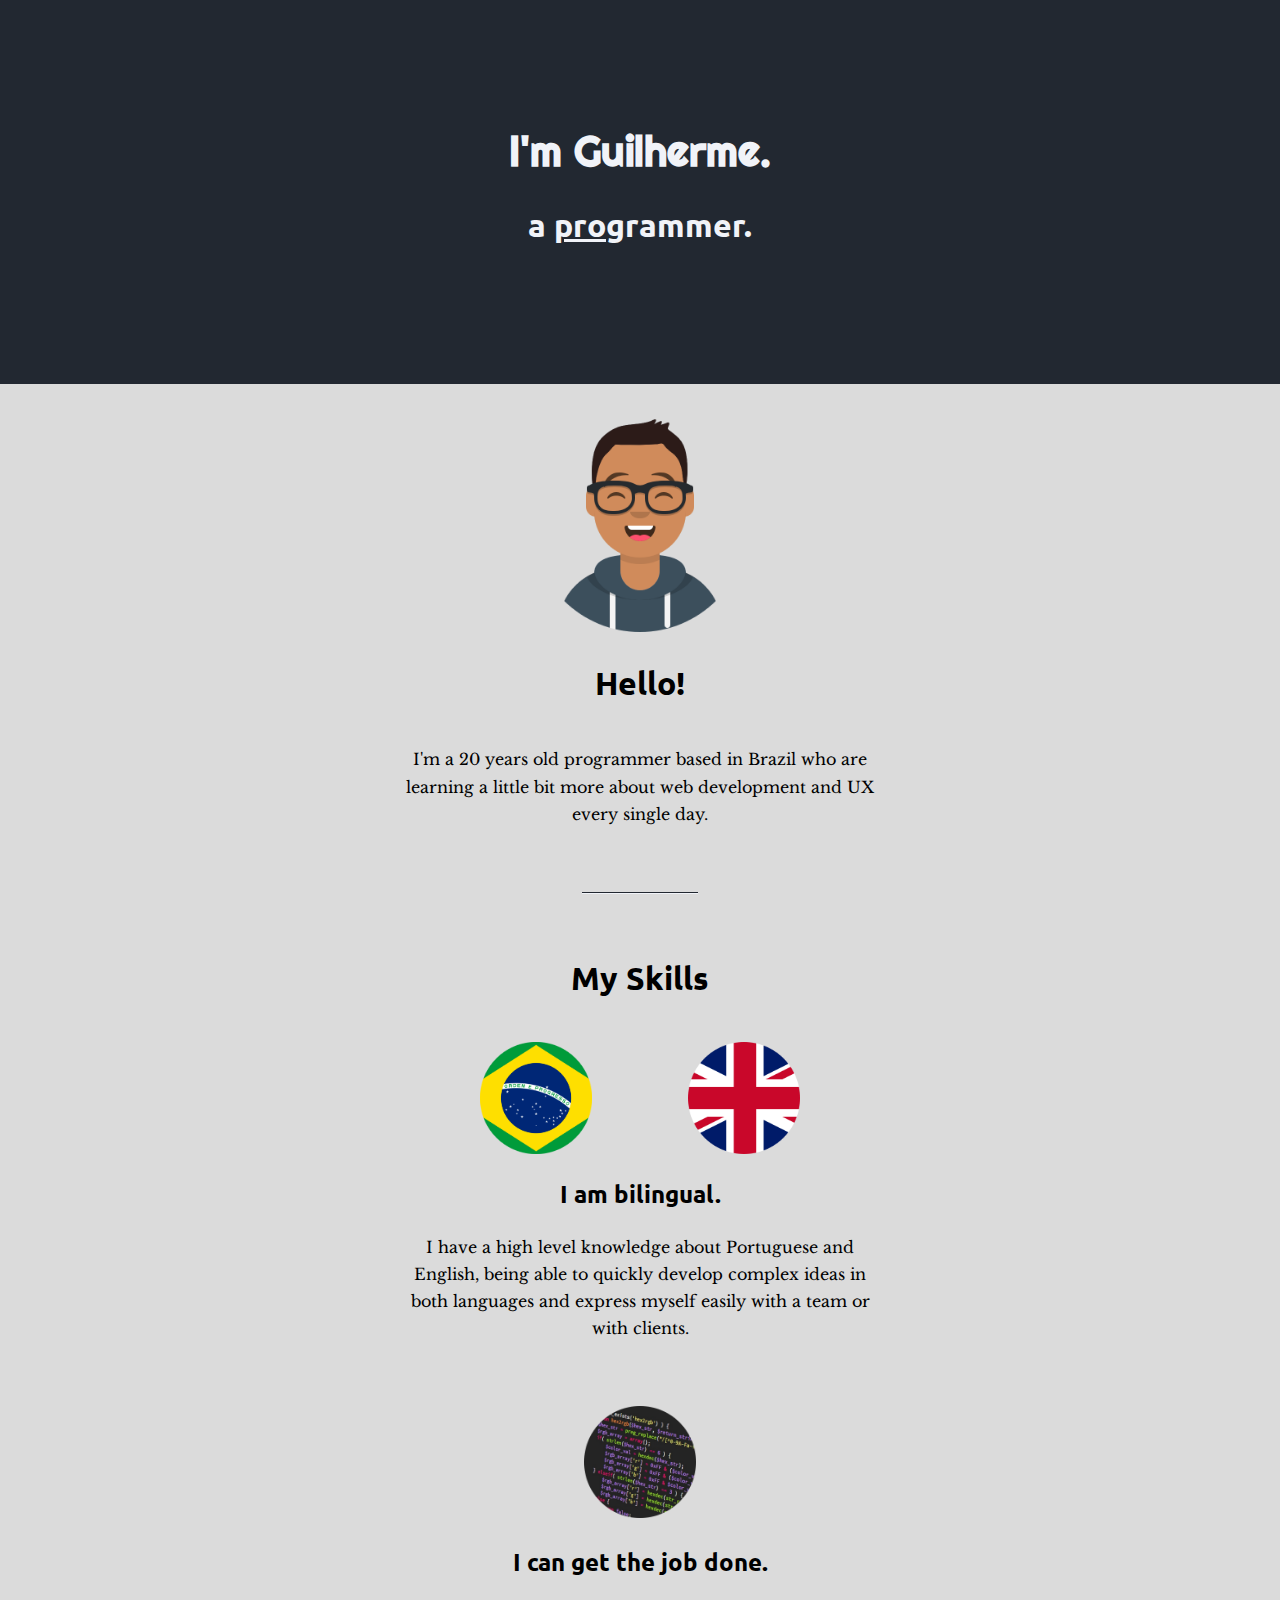
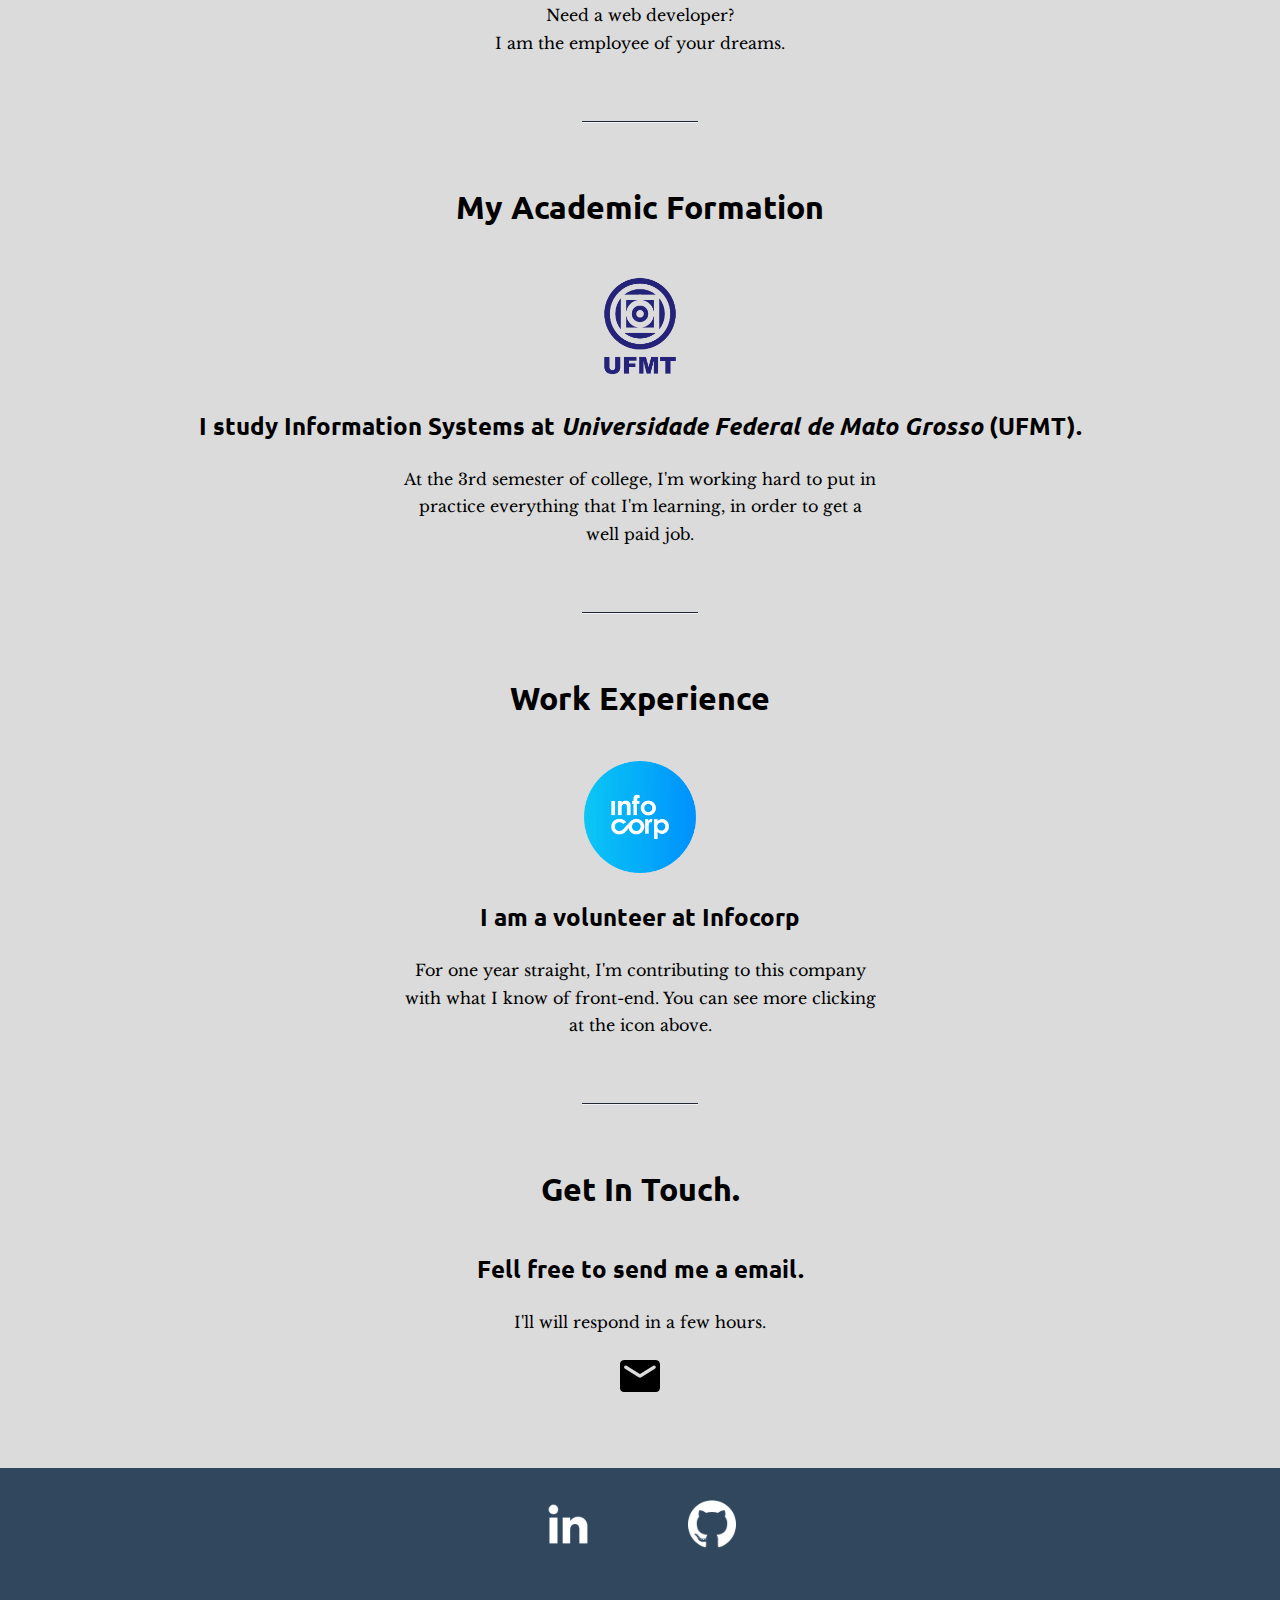
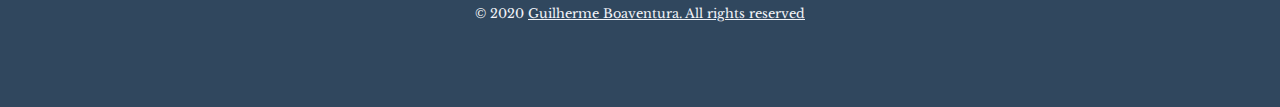
==== index.html @ dd238959 "removing links that don't work" ====
<!DOCTYPE html>
<html lang="en">

<head>
    <meta charset="UTF-8">
    <title>Guilherme's Page</title>
    <link rel="stylesheet" href="css/styles.css">
    <link rel="icon" href="images/favicon-guilherme.ico">
    <link
        href="https://fonts.googleapis.com/css2?family=Libre+Baskerville&family=Righteous&family=Ubuntu:wght@300&display=swap"
        rel="stylesheet">
</head>

<body>
    <div class="top-container">
        <h1>I'm Guilherme.</h1>
        <h2 class="a-programmer">a <span class="pro">pro</span>grammer.</h2>
    </div>
    <div class="middle-container">
        <div class="profile">
            <img class="profile-img" src="images/avatar-guilherme.png" alt="guilherme-photo">
            <h2>Hello!</h2>
            <p>I'm a 20 years old programmer based in Brazil who are learning a little bit more about web
                development and UX
                every single day.
            </p>
            <div class="div-hr">
                <hr>
            </div>
            <div class="skills">
                <h2>My Skills</h2>
                <div class="skill-row">
                    <div class="div-flag">
                        <img class="flags" src="images/brazil-flag.png" alt="brazillian-frag">
                        <img class="flags" src="images/united-kingdom-flag.png" alt="united-kingdom-flag">
                    </div>
                    <h3>I am bilingual.</h3>
                    <p>
                        I have a high level knowledge about Portuguese and English, being able to quickly develop
                        complex ideas in both languages ​​and express myself easily with a team or with clients.</p>
                </div>
                <div class="skill-row">
                    <a href="https://github.com/guilhermeboaventura"><img class="flags" src="images/code.png"
                            alt="skill-photo"></a>
                    <h3>I can get the job done.</h3>
                    <p>Need a web developer?<br>
                        I am the employee of your dreams.
                    </p>
                </div>
            </div>
            <div class="div-hr">
                <hr>
            </div>
            <div class="skills">
                <h2>My Academic Formation</h2>
                <div class="skill-row">
                    <div class="div-flag">
                        <a href="https://www.ufmt.br/"><img class="flags" src="images/ufmt-logo.png"
                                alt="UFMT-logo"></a>
                    </div>
                    <h3>I study Information Systems at <em>Universidade Federal de Mato Grosso </em>(UFMT).</h3>
                    <p>
                        At the 3rd semester of college, I'm working hard to put in practice everything that I'm
                        learning, in order to get a well paid job.
                    </p>
                </div>
            </div>
            <div class="div-hr">
                <hr>
            </div>
            <div class="skills">
                <h2>Work Experience</h2>
                <div class="skill-row">
                    <div class="div-flag">
                        <a href="https://infocorpjr.com/"><img class="flags" src="images/infocorp-logo.png"
                                alt="Infocorp-logo"></a>
                    </div>
                    <h3>I am a volunteer at Infocorp</h3>
                    <p>
                        For one year straight, I'm contributing to this company with what I know of front-end. You can
                        see more clicking
                        at the icon above.
                    </p>
                </div>
            </div>
            <div class="div-hr">
                <hr>
            </div>
            <div class="contact-me">
                <h2>Get In Touch.</h2>
                <h3>Fell free to send me a email.</h3>
                <p id="p">I'll will respond in a few hours.</p>
                <div class="btn-border">
                    <a class="btn" href="mailto:ghboaventura@gmail.com"><img src="images/mail-icon.png"
                            alt="email-icon"></a>
                </div>
            </div>
        </div>
        <div class="bottom-container">
            <div class="div-logo">
                <a class="footer-link" href="https://www.linkedin.com/in/guilhermeboaventura/"><img
                        class="img-social-logo" src="images/white-logo-linkedin.png" alt="linkedin-logo"></a>
                <a class="footer-link" href="https://github.com/guilhermeboaventura"><img class="img-social-logo"
                        src="images/white-logo-git.png" alt=""></a>
            </div>
            <p class="copyright">© 2020 <span class="pro">Guilherme Boaventura. All rights reserved</span></p>
        </div>
</body>

</html>
---- css/styles.css ----
body {
    margin: 0 auto;
    text-align: center;
}

h1 {
    font-family: 'Righteous', cursive;
    font-size: 2.60rem;
    color: #f1f3f8;
}

h2 {
    font-family: 'Ubuntu', sans-serif;
    font-size: 2rem;
    padding-bottom: 1rem;
}

h3 {
    font-family: 'Ubuntu', sans-serif;
    font-size: 1.5rem;
}

p {
    font-family: 'Libre Baskerville', serif;
    font-size: 1rem;
    margin: 0 25rem;
    line-height: 1.7rem;
    margin-bottom: 4rem;
}

hr {
    border: 0;
    height: 0;
    border-top: 1px solid #222831;
    border-bottom: 1px solid #f1f3f8;
    width: 10%;
}

#p {
    margin-bottom: 1rem;
}

.div-hr {
    margin: 4rem;
}

.flags {
    width: 7rem;
    padding: 0 3rem;
}

.a-programmer {
    color: #f1f3f8;
}

.profile-img {
    padding-top: 2rem;
    width: 13.5rem;
}

.pro {
    text-decoration: underline;
}

.copyright {
    color: #f1f3f8;
    font-size: 0.8rem;
}

.footer-link {
    color: #f1f3f8;
    display: inline-block;
    font-family: 'Libre Baskerville', serif;
}

.img-social-logo {
    width: 3rem;
    padding: 0 3rem 1rem 3rem;
}

.btn {
    color: #222831;
    font-family: 'Libre Baskerville', serif;
}

.btn-border {
    margin-bottom: 4rem;
}

.top-container {
    background-color: #222831;
    padding: 6rem;
}

.middle-container {
    background-color: #dbdbdb;
    padding-bottom: 0;
}

.bottom-container {
    background-color: #30475e;
    padding-top: 0rem;
    padding-bottom: 1rem;
}

.div-flag {
    display: flex;
    justify-content: center;
}

.div-logo {
    display: flex;
    justify-content: center;
    padding: 2rem;
}
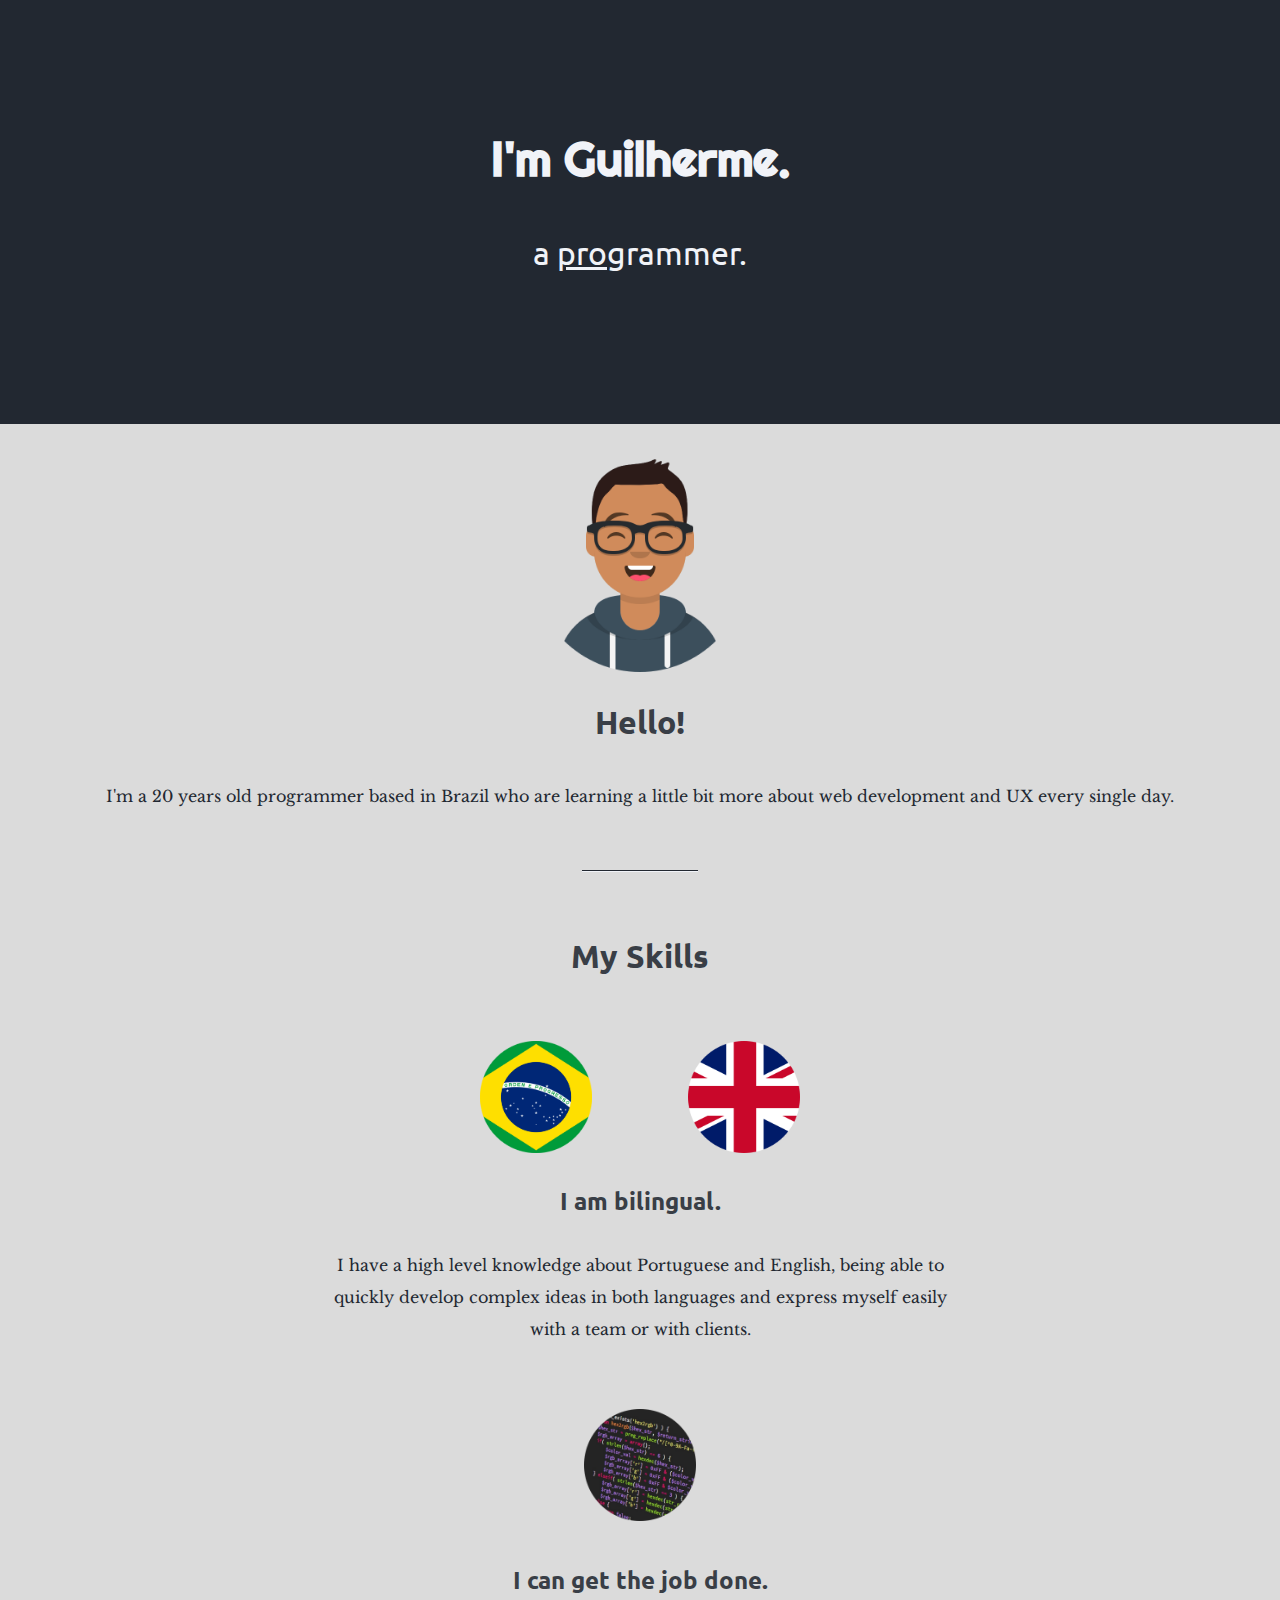
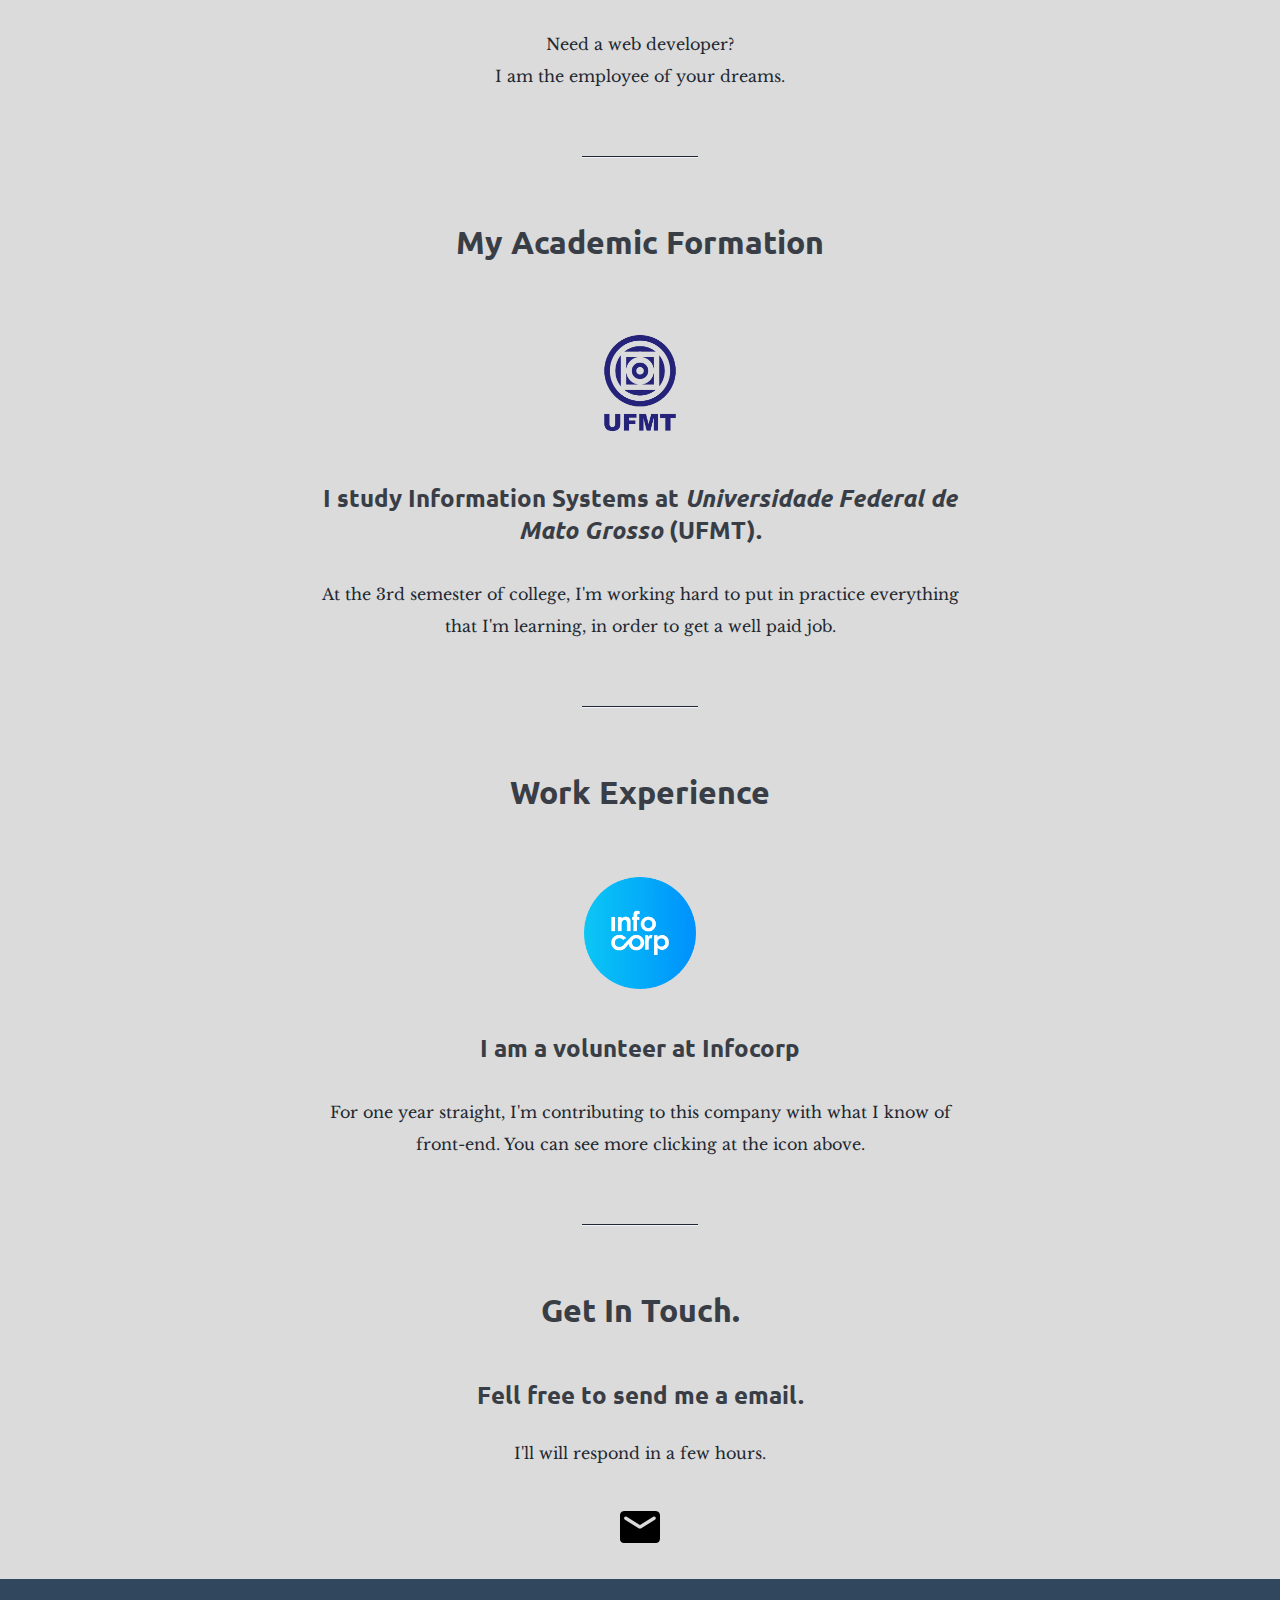
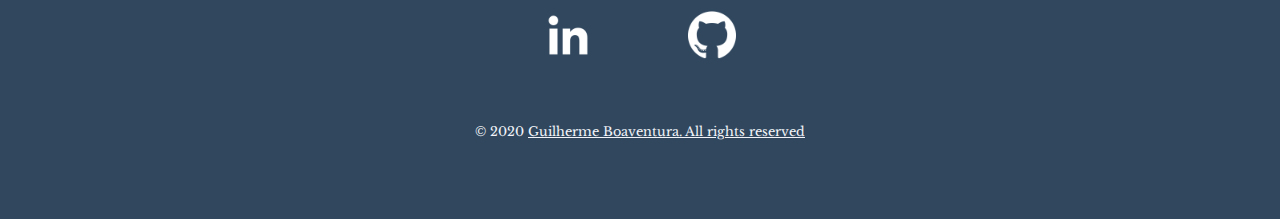
==== commit a9a4eba7: "button padding added" ====
--- a/index.html
+++ b/index.html
@@ -91,8 +91,7 @@
                 <h3>Fell free to send me a email.</h3>
                 <p id="p">I'll will respond in a few hours.</p>
                 <div class="btn-border">
-                    <a class="btn" href="mailto:ghboaventura@gmail.com"><img src="images/mail-icon.png"
-                            alt="email-icon"></a>
+                    <a class="btn" href="mailto:ghboaventura@gmail.com"><img src="images/mail-icon.png" alt=""></a>
                 </div>
             </div>
         </div>
--- a/css/styles.css
+++ b/css/styles.css
@@ -5,26 +5,28 @@
 
 h1 {
     font-family: 'Righteous', cursive;
-    font-size: 2.60rem;
+    font-size: 3rem;
     color: #f1f3f8;
 }
 
 h2 {
+    color: #393e46;
     font-family: 'Ubuntu', sans-serif;
     font-size: 2rem;
     padding-bottom: 1rem;
 }
 
 h3 {
+    color: #393e46;
     font-family: 'Ubuntu', sans-serif;
     font-size: 1.5rem;
+    margin: 2rem auto;
 }
 
 p {
+    color: #222831;
     font-family: 'Libre Baskerville', serif;
     font-size: 1rem;
-    margin: 0 25rem;
-    line-height: 1.7rem;
     margin-bottom: 4rem;
 }
 
@@ -51,6 +53,8 @@
 
 .a-programmer {
     color: #f1f3f8;
+    font-weight: normal;
+    line-height: 2;
 }
 
 .profile-img {
@@ -84,7 +88,7 @@
 }
 
 .btn-border {
-    margin-bottom: 4rem;
+    padding: 1.5rem;
 }
 
 .top-container {
@@ -112,4 +116,10 @@
     display: flex;
     justify-content: center;
     padding: 2rem;
+}
+
+.skill-row {
+    margin: 3rem auto;
+    width: 50%;
+    line-height: 2rem;
 }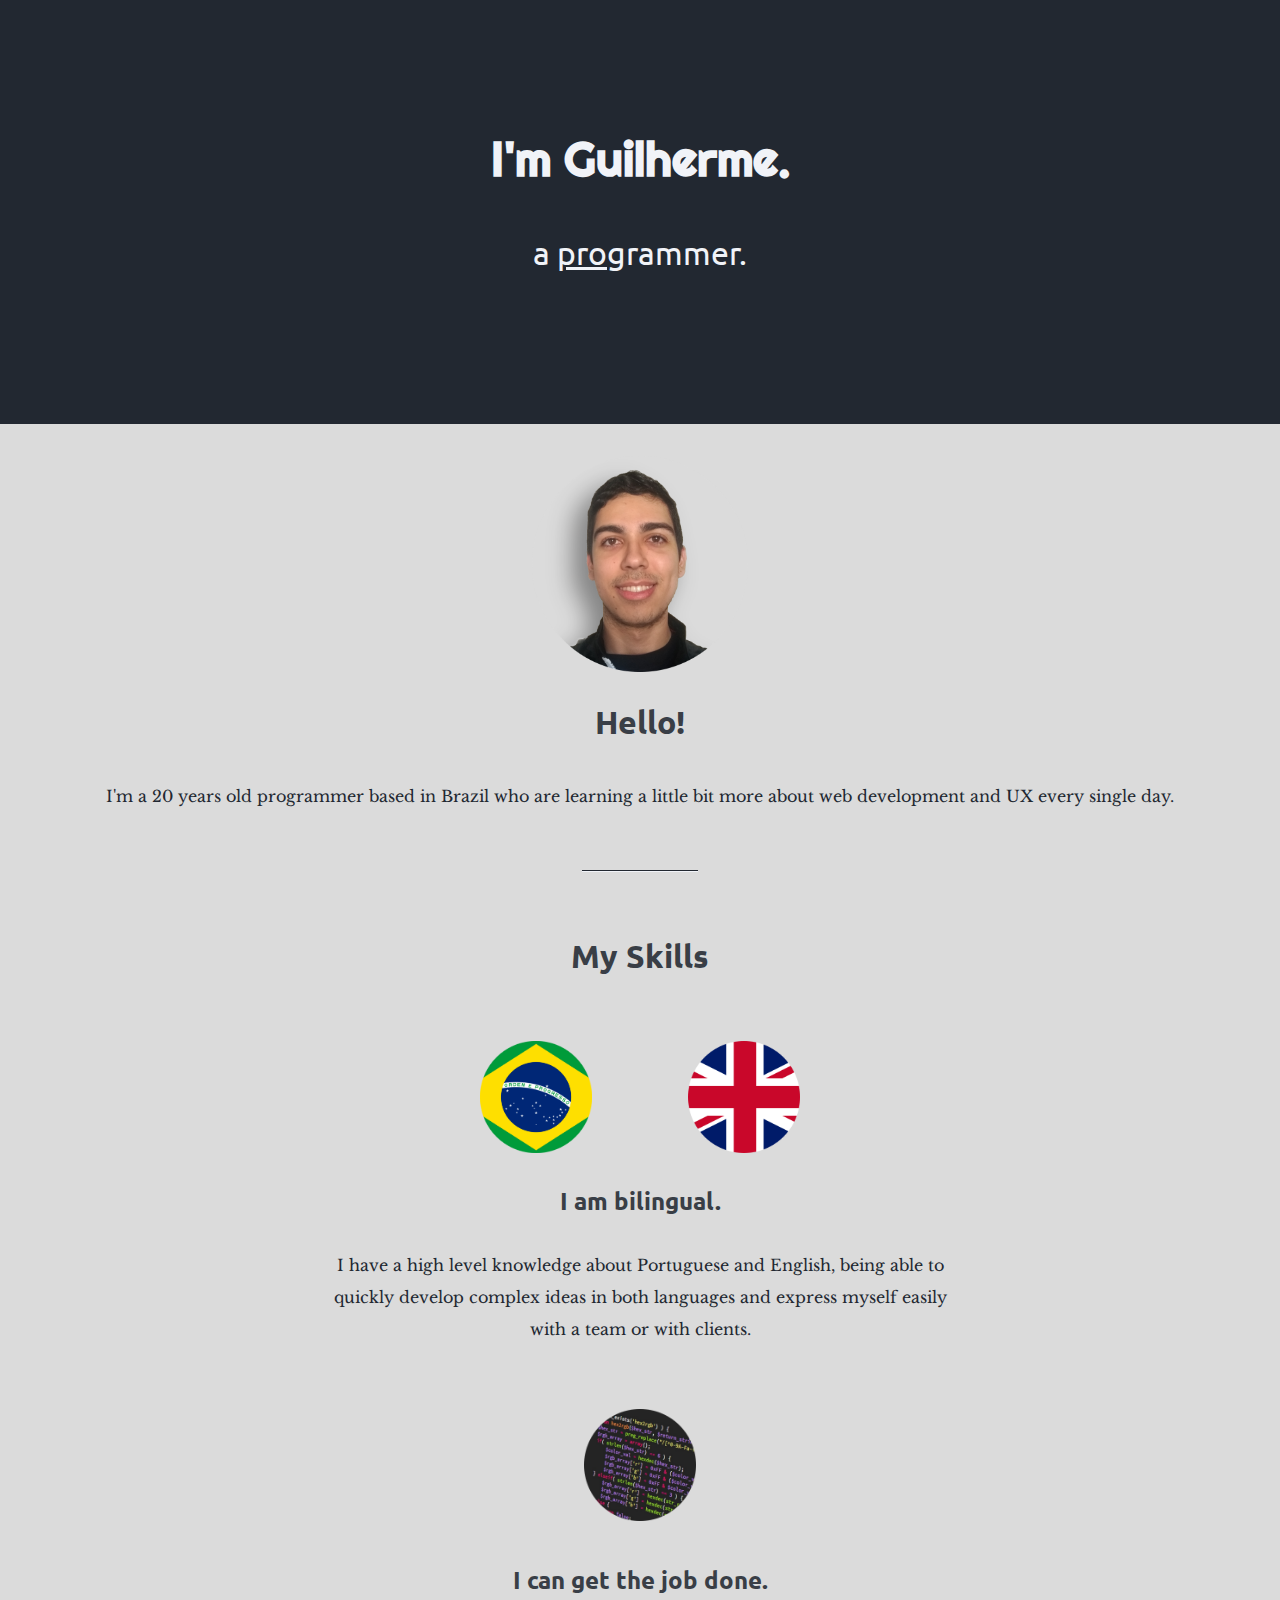
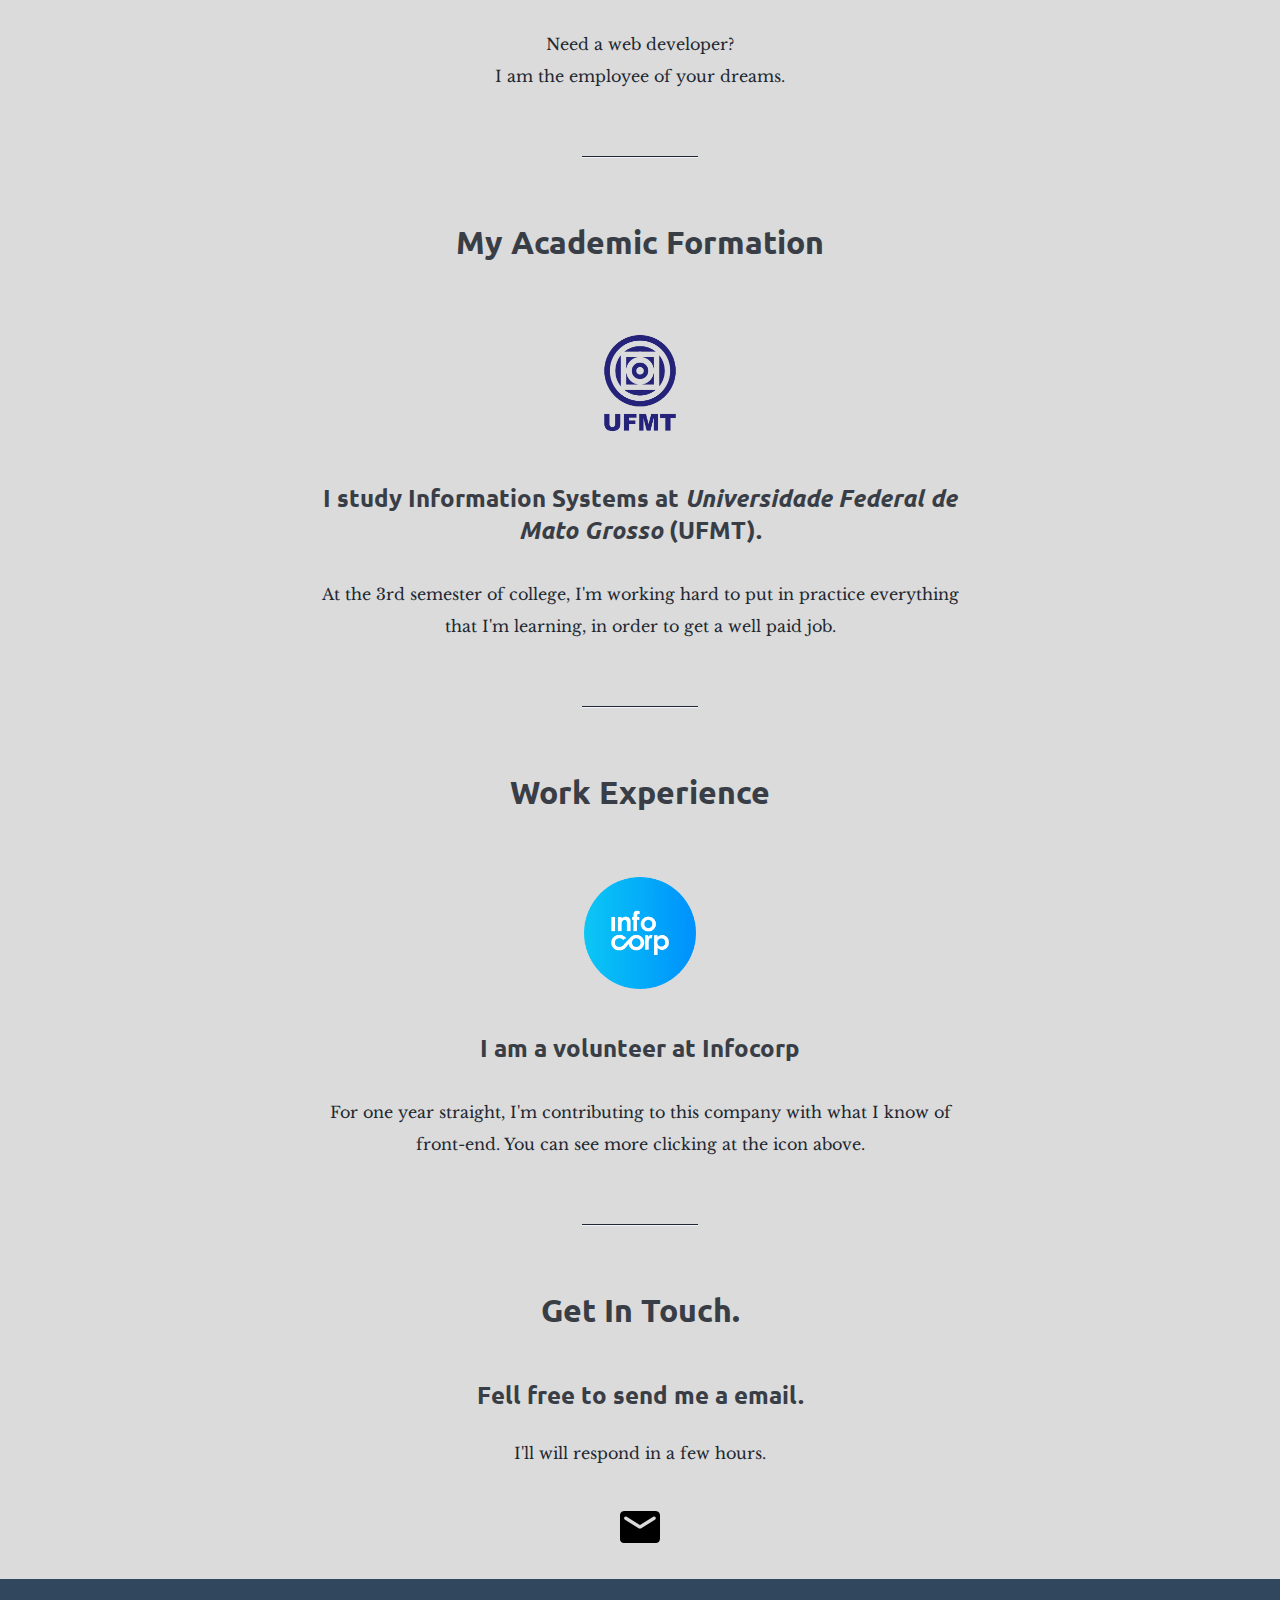
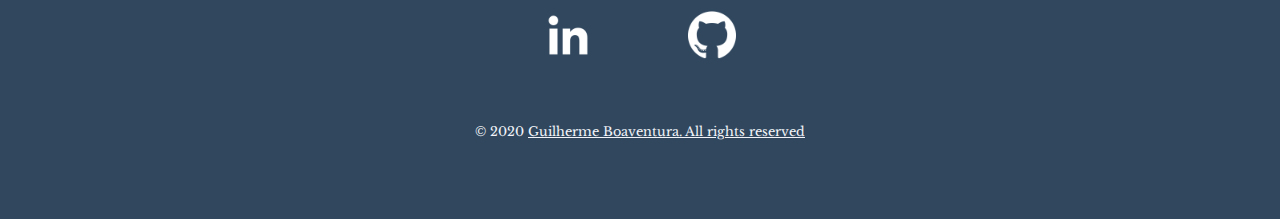
==== commit ce94bef8: "profile image changed" ====
--- a/index.html
+++ b/index.html
@@ -9,6 +9,8 @@
     <link
         href="https://fonts.googleapis.com/css2?family=Libre+Baskerville&family=Righteous&family=Ubuntu:wght@300&display=swap"
         rel="stylesheet">
+    <link rel="stylesheet" href="https://s.pageclip.co/v1/pageclip.css" media="screen">
+
 </head>
 
 <body>
@@ -18,7 +20,7 @@
     </div>
     <div class="middle-container">
         <div class="profile">
-            <img class="profile-img" src="images/avatar-guilherme.png" alt="guilherme-photo">
+            <img class="profile-img" src="images/guilherme-photo.png" alt="guilherme-photo">
             <h2>Hello!</h2>
             <p>I'm a 20 years old programmer based in Brazil who are learning a little bit more about web
                 development and UX
@@ -91,7 +93,8 @@
                 <h3>Fell free to send me a email.</h3>
                 <p id="p">I'll will respond in a few hours.</p>
                 <div class="btn-border">
-                    <a class="btn" href="mailto:ghboaventura@gmail.com"><img src="images/mail-icon.png" alt=""></a>
+                    <a class="btn" href="mailto:ghboaventura@gmail.com"><img src="images/mail-icon.png"
+                            alt="email-icon"></a>
                 </div>
             </div>
         </div>
@@ -104,6 +107,7 @@
             </div>
             <p class="copyright">© 2020 <span class="pro">Guilherme Boaventura. All rights reserved</span></p>
         </div>
+        <script src="https://s.pageclip.co/v1/pageclip.js" charset="utf-8"></script>
 </body>
 
 </html>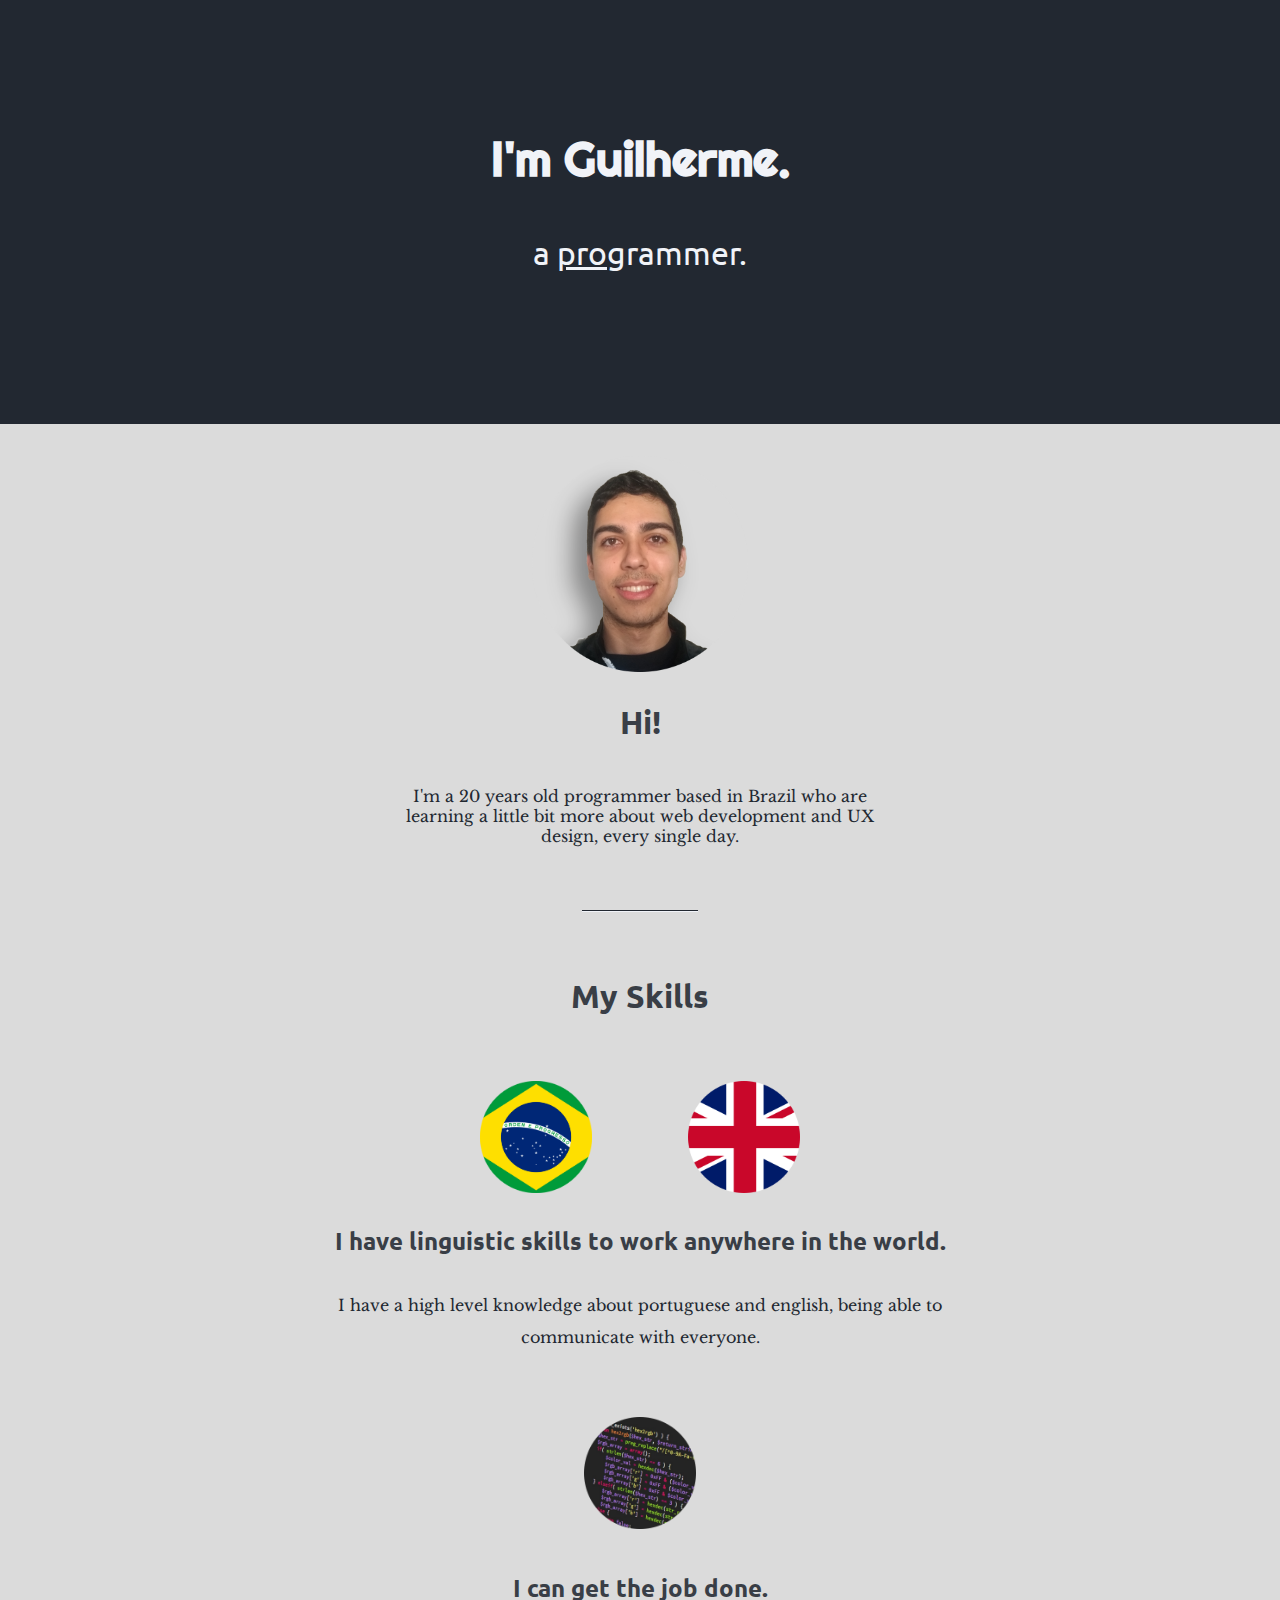
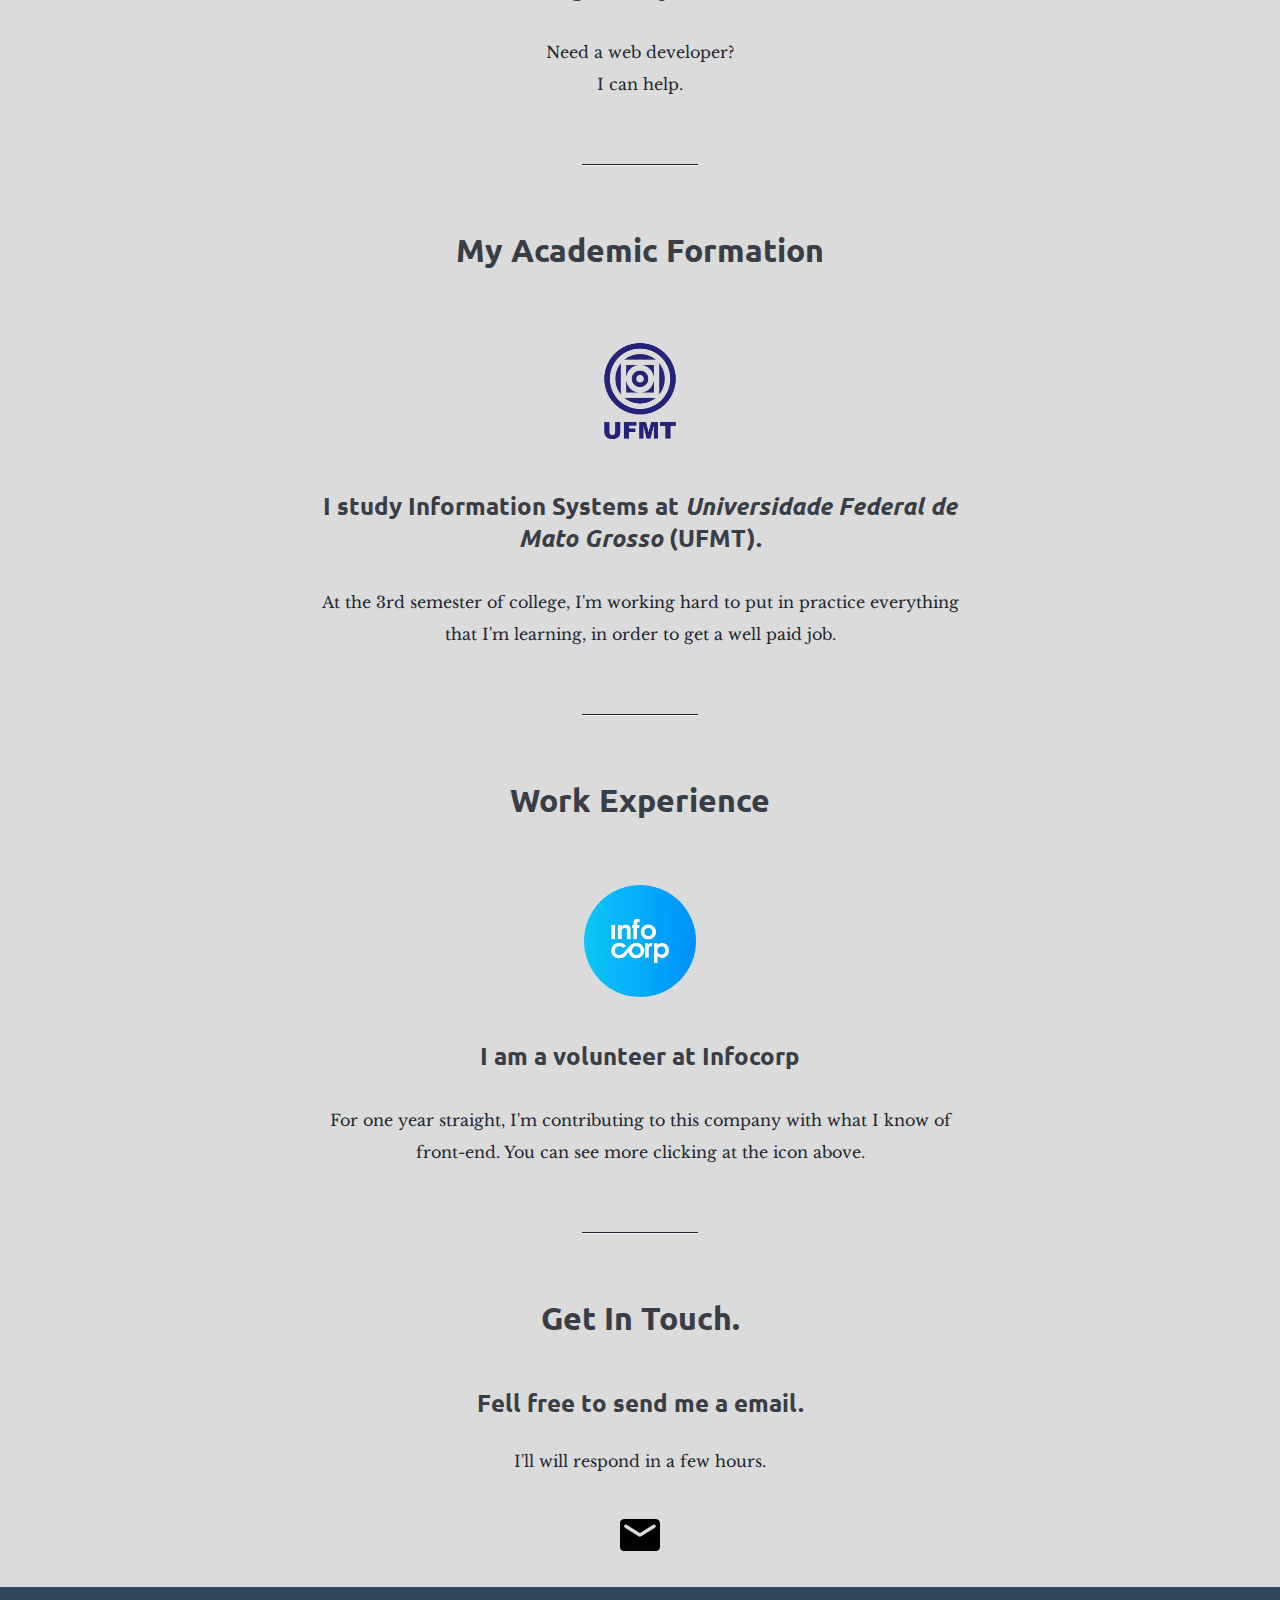
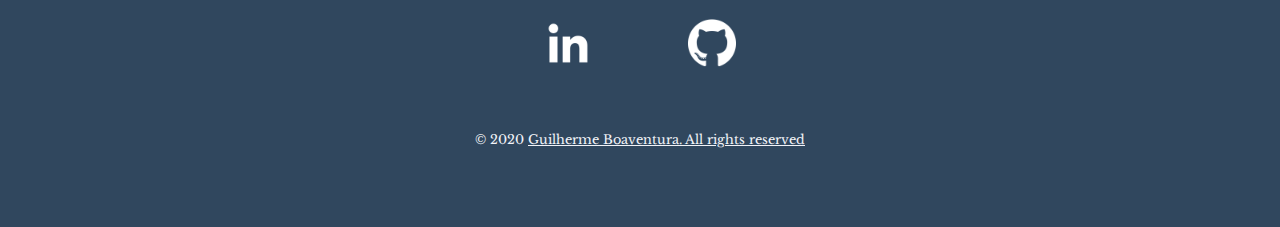
==== commit 3aa9dc56: "apresentation text changed" ====
--- a/index.html
+++ b/index.html
@@ -9,8 +9,6 @@
     <link
         href="https://fonts.googleapis.com/css2?family=Libre+Baskerville&family=Righteous&family=Ubuntu:wght@300&display=swap"
         rel="stylesheet">
-    <link rel="stylesheet" href="https://s.pageclip.co/v1/pageclip.css" media="screen">
-
 </head>
 
 <body>
@@ -20,11 +18,11 @@
     </div>
     <div class="middle-container">
         <div class="profile">
-            <img class="profile-img" src="images/guilherme-photo.png" alt="guilherme-photo">
-            <h2>Hello!</h2>
-            <p>I'm a 20 years old programmer based in Brazil who are learning a little bit more about web
-                development and UX
-                every single day.
+            <a href="https://www.linkedin.com/in/guilhermeboaventura/?locale=en_US"><img class="profile-img"
+                    src="images/guilherme-photo.png" alt="guilherme-photo"></a>
+            <h2>Hi!</h2>
+            <p id="apresentation">I'm a 20 years old programmer based in Brazil who are learning a little bit more about
+                web development and UX design, every single day.
             </p>
             <div class="div-hr">
                 <hr>
@@ -36,17 +34,17 @@
                         <img class="flags" src="images/brazil-flag.png" alt="brazillian-frag">
                         <img class="flags" src="images/united-kingdom-flag.png" alt="united-kingdom-flag">
                     </div>
-                    <h3>I am bilingual.</h3>
+                    <h3>I have linguistic skills to work anywhere in the world.</h3>
                     <p>
-                        I have a high level knowledge about Portuguese and English, being able to quickly develop
-                        complex ideas in both languages ​​and express myself easily with a team or with clients.</p>
+                        I have a high level knowledge about portuguese and english, being able to communicate with
+                        everyone.</p>
                 </div>
                 <div class="skill-row">
                     <a href="https://github.com/guilhermeboaventura"><img class="flags" src="images/code.png"
                             alt="skill-photo"></a>
                     <h3>I can get the job done.</h3>
                     <p>Need a web developer?<br>
-                        I am the employee of your dreams.
+                        I can help.
                     </p>
                 </div>
             </div>
@@ -91,10 +89,9 @@
             <div class="contact-me">
                 <h2>Get In Touch.</h2>
                 <h3>Fell free to send me a email.</h3>
-                <p id="p">I'll will respond in a few hours.</p>
+                <p id="p-footer">I'll will respond in a few hours.</p>
                 <div class="btn-border">
-                    <a class="btn" href="mailto:ghboaventura@gmail.com"><img src="images/mail-icon.png"
-                            alt="email-icon"></a>
+                    <a class="btn" href="mailto:ghboaventura@gmail.com"><img src="images/mail-icon.png" alt=""></a>
                 </div>
             </div>
         </div>
@@ -107,7 +104,6 @@
             </div>
             <p class="copyright">© 2020 <span class="pro">Guilherme Boaventura. All rights reserved</span></p>
         </div>
-        <script src="https://s.pageclip.co/v1/pageclip.js" charset="utf-8"></script>
 </body>
 
 </html>--- a/css/styles.css
+++ b/css/styles.css
@@ -38,8 +38,13 @@
     width: 10%;
 }
 
-#p {
+#p-footer {
     margin-bottom: 1rem;
+}
+
+#apresentation {
+    width: 40%;
+    margin: 1rem auto;
 }
 
 .div-hr {
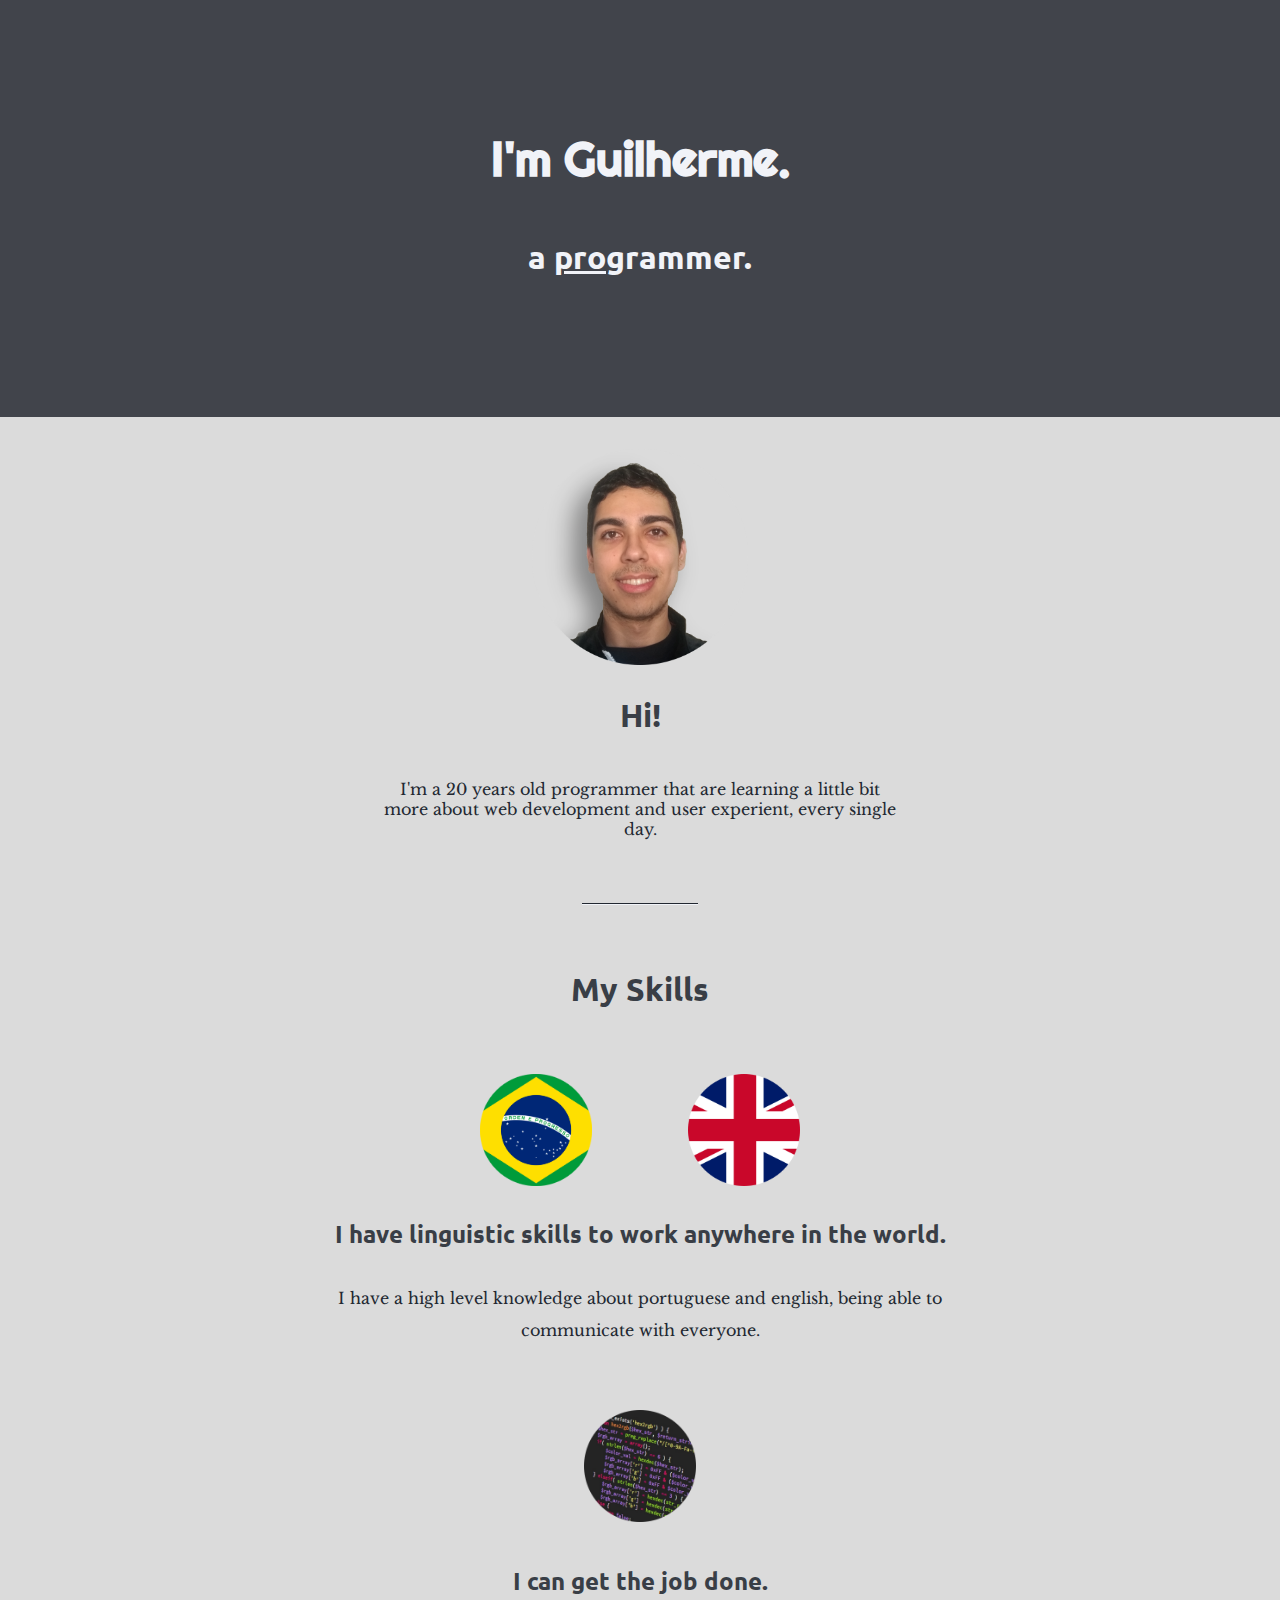
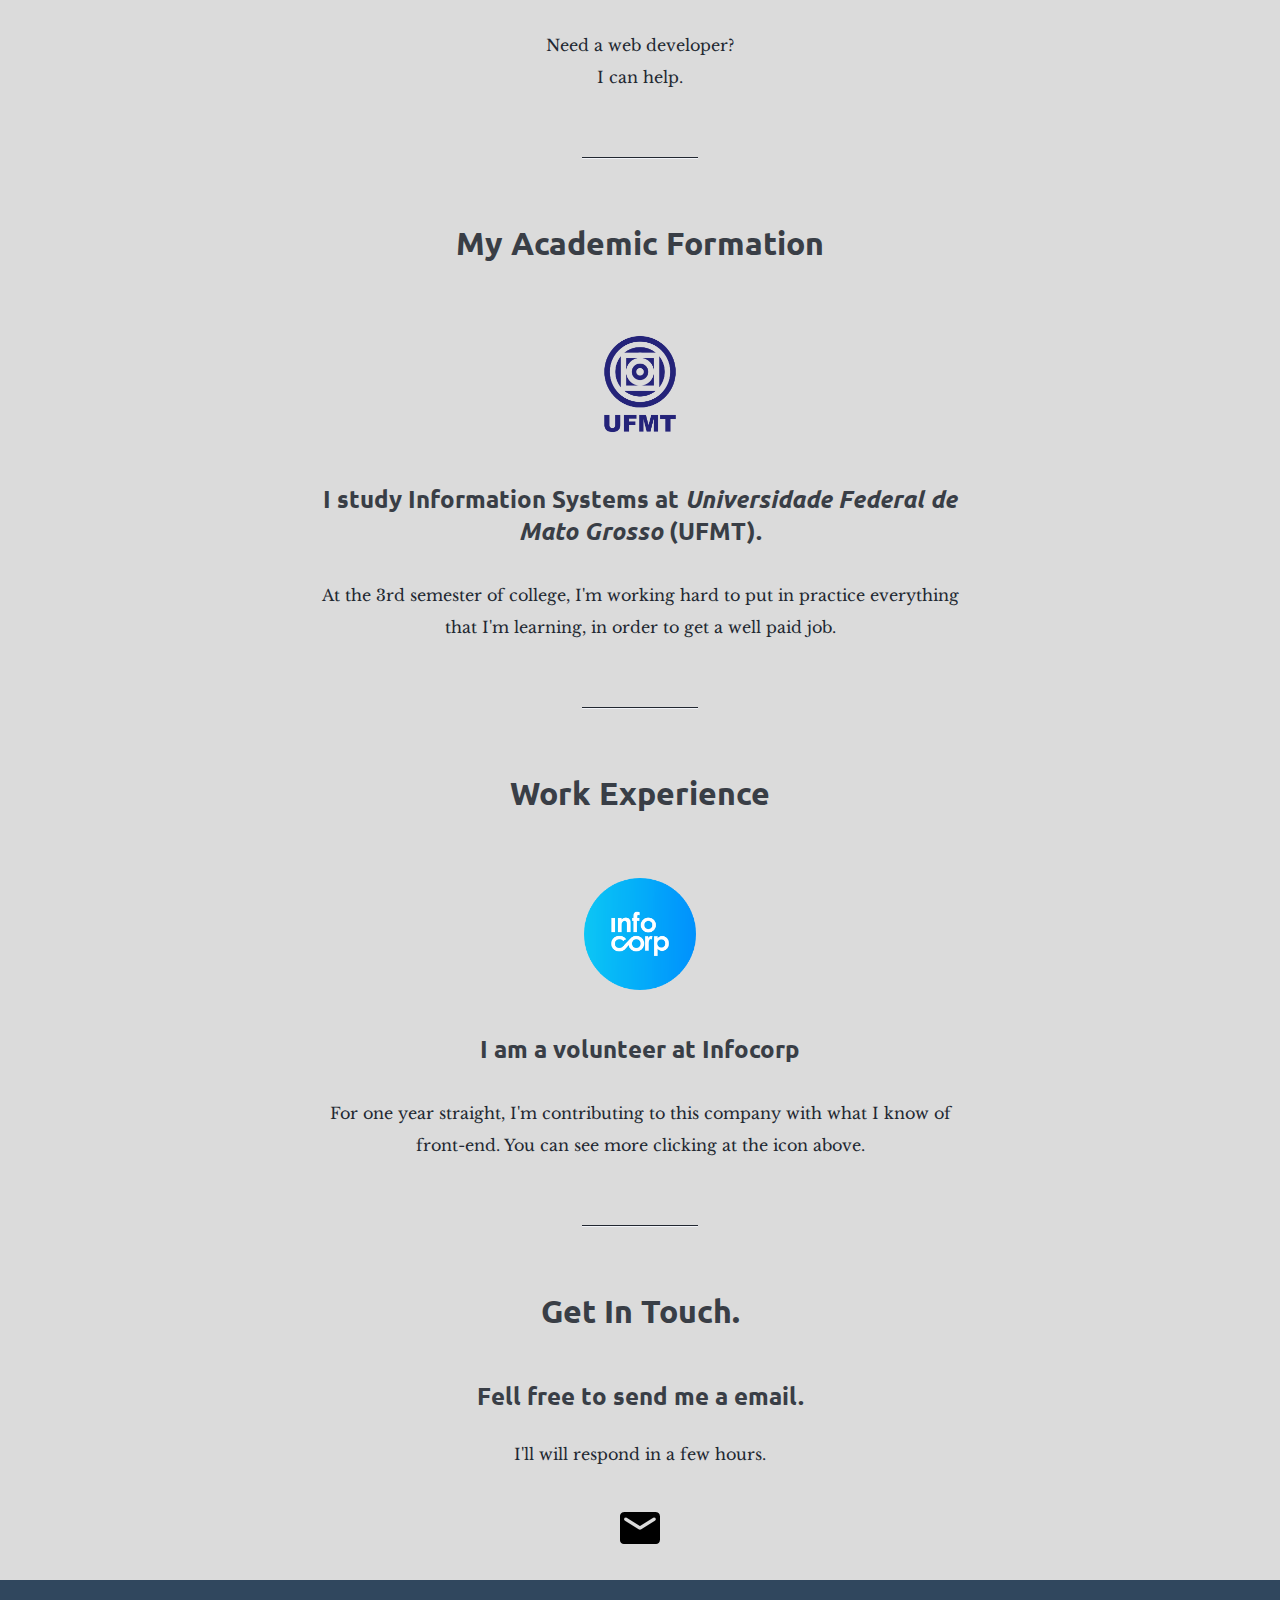
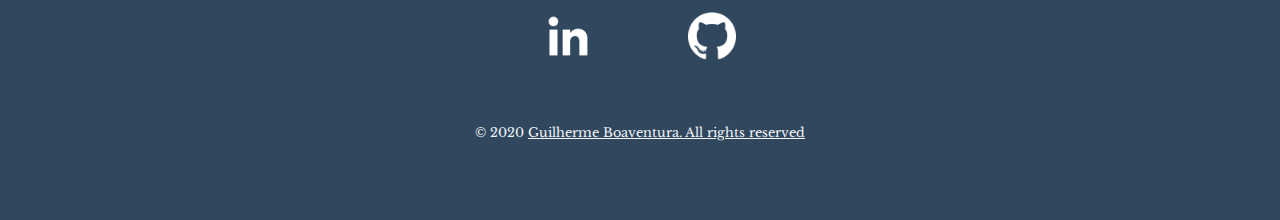
==== commit 031494b3: "header refactored" ====
--- a/index.html
+++ b/index.html
@@ -3,26 +3,32 @@
 
 <head>
     <meta charset="UTF-8">
-    <title>Guilherme's Page</title>
+    <title>Guilherme Boaventura</title>
+
+    <!-- css -->
     <link rel="stylesheet" href="css/styles.css">
+
+    <!-- favicon -->
     <link rel="icon" href="images/favicon-guilherme.ico">
+
+    <!-- fonts google -->
     <link
         href="https://fonts.googleapis.com/css2?family=Libre+Baskerville&family=Righteous&family=Ubuntu:wght@300&display=swap"
         rel="stylesheet">
 </head>
 
 <body>
-    <div class="top-container">
-        <h1>I'm Guilherme.</h1>
-        <h2 class="a-programmer">a <span class="pro">pro</span>grammer.</h2>
+    <div class="header-content">
+        <h1 class="header-title">I'm Guilherme.</h1>
+        <h2 class="header-subtitle">a <span class="pro">pro</span>grammer.</h2>
     </div>
     <div class="middle-container">
         <div class="profile">
             <a href="https://www.linkedin.com/in/guilhermeboaventura/?locale=en_US"><img class="profile-img"
                     src="images/guilherme-photo.png" alt="guilherme-photo"></a>
             <h2>Hi!</h2>
-            <p id="apresentation">I'm a 20 years old programmer based in Brazil who are learning a little bit more about
-                web development and UX design, every single day.
+            <p id="apresentation">I'm a 20 years old programmer that are learning a little bit more about
+                web development and user experient, every single day.
             </p>
             <div class="div-hr">
                 <hr>
--- a/css/styles.css
+++ b/css/styles.css
@@ -1,12 +1,24 @@
+/* default elements */
 body {
     margin: 0 auto;
     text-align: center;
 }
 
-h1 {
+/* header */
+.header-title {
     font-family: 'Righteous', cursive;
     font-size: 3rem;
     color: #f1f3f8;
+}
+
+.header-subtitle {
+    color: #f1f3f8;
+    padding-top: 1rem;
+}
+
+.header-content {
+    background-color: #41444b;
+    padding: 6rem;
 }
 
 h2 {
@@ -56,12 +68,6 @@
     padding: 0 3rem;
 }
 
-.a-programmer {
-    color: #f1f3f8;
-    font-weight: normal;
-    line-height: 2;
-}
-
 .profile-img {
     padding-top: 2rem;
     width: 13.5rem;
@@ -96,11 +102,6 @@
     padding: 1.5rem;
 }
 
-.top-container {
-    background-color: #222831;
-    padding: 6rem;
-}
-
 .middle-container {
     background-color: #dbdbdb;
     padding-bottom: 0;
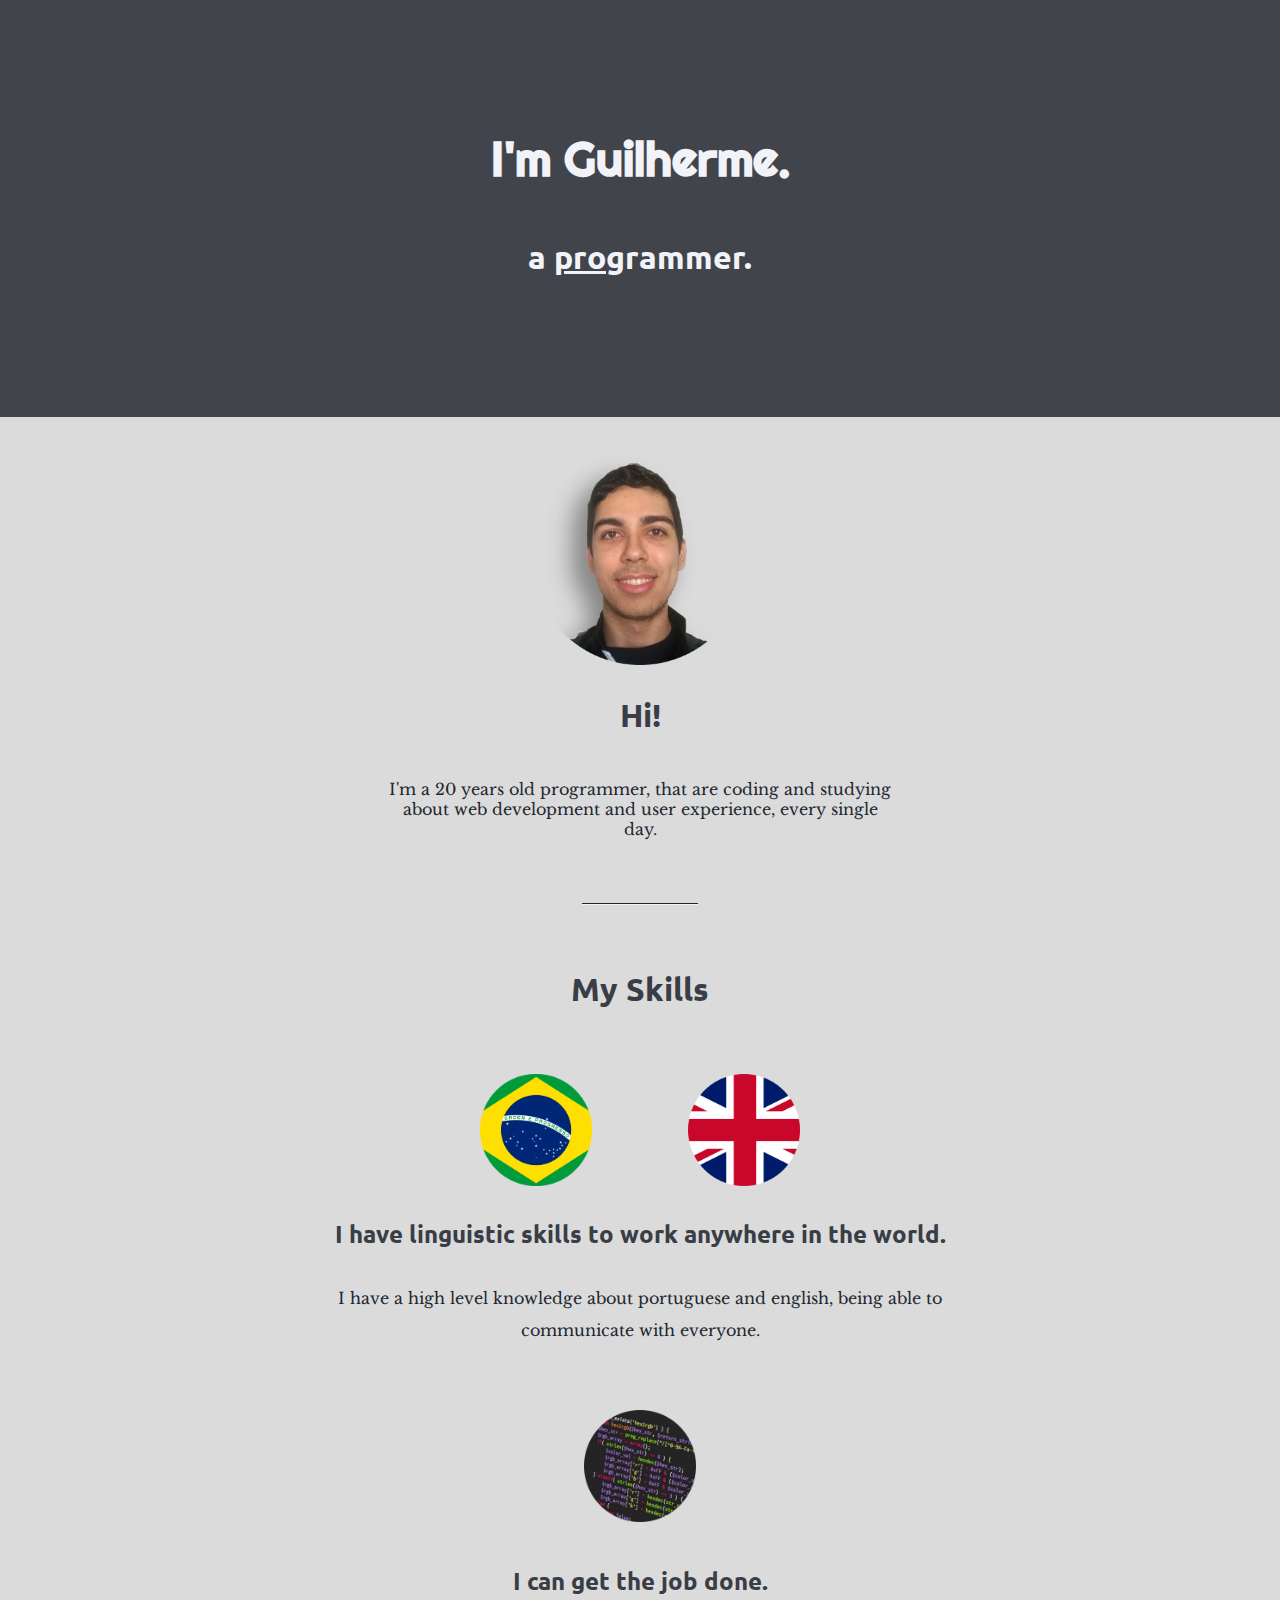
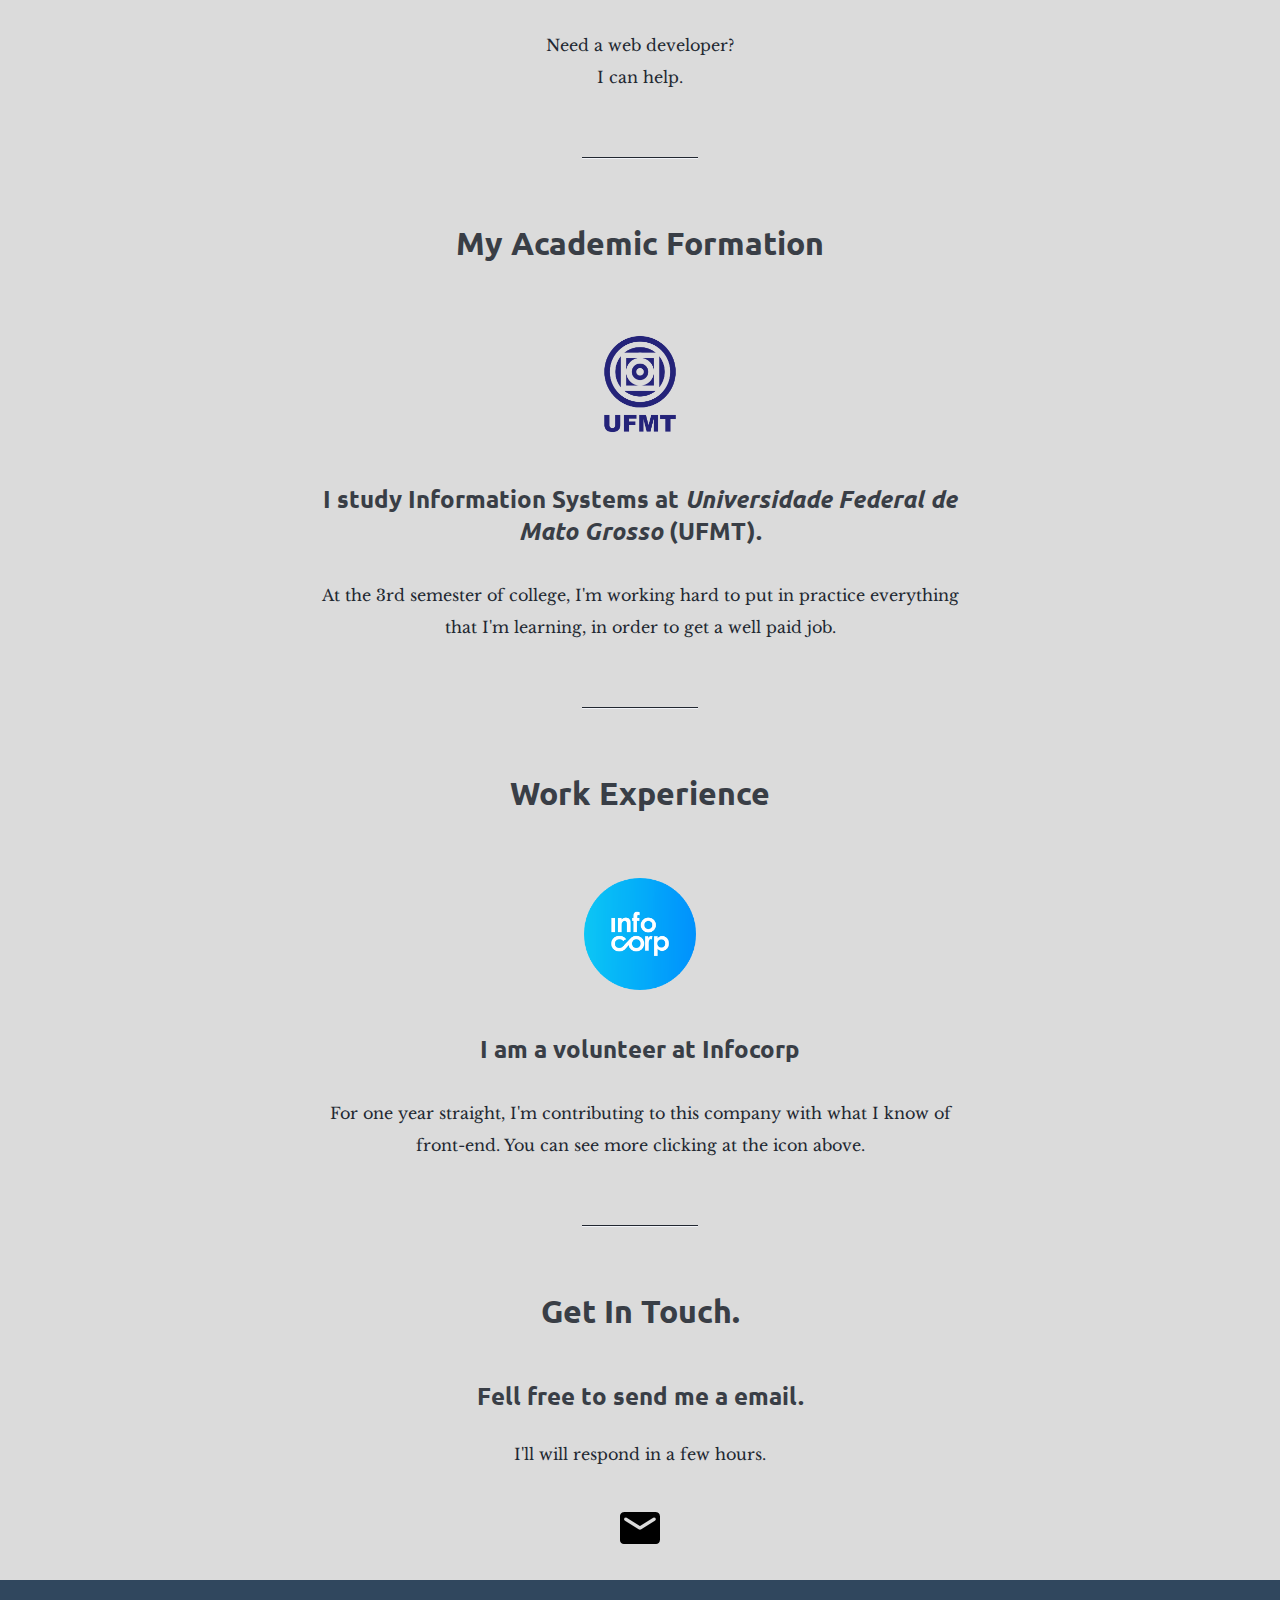
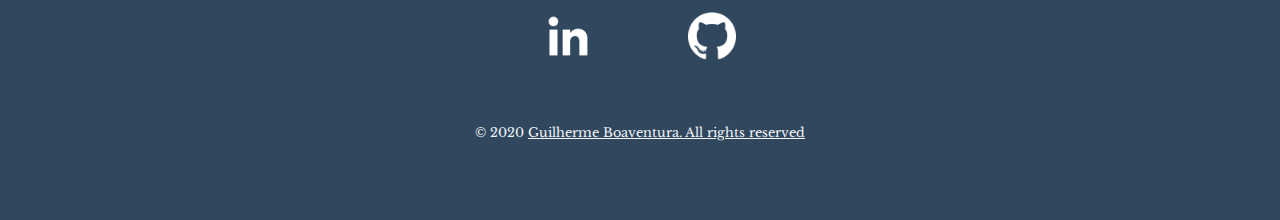
==== commit fc2fe5a3: "changes on apresentation maded" ====
--- a/index.html
+++ b/index.html
@@ -27,8 +27,8 @@
             <a href="https://www.linkedin.com/in/guilhermeboaventura/?locale=en_US"><img class="profile-img"
                     src="images/guilherme-photo.png" alt="guilherme-photo"></a>
             <h2>Hi!</h2>
-            <p id="apresentation">I'm a 20 years old programmer that are learning a little bit more about
-                web development and user experient, every single day.
+            <p id="apresentation">I'm a 20 years old programmer, that are coding and studying about web development and
+                user experience, every single day.
             </p>
             <div class="div-hr">
                 <hr>
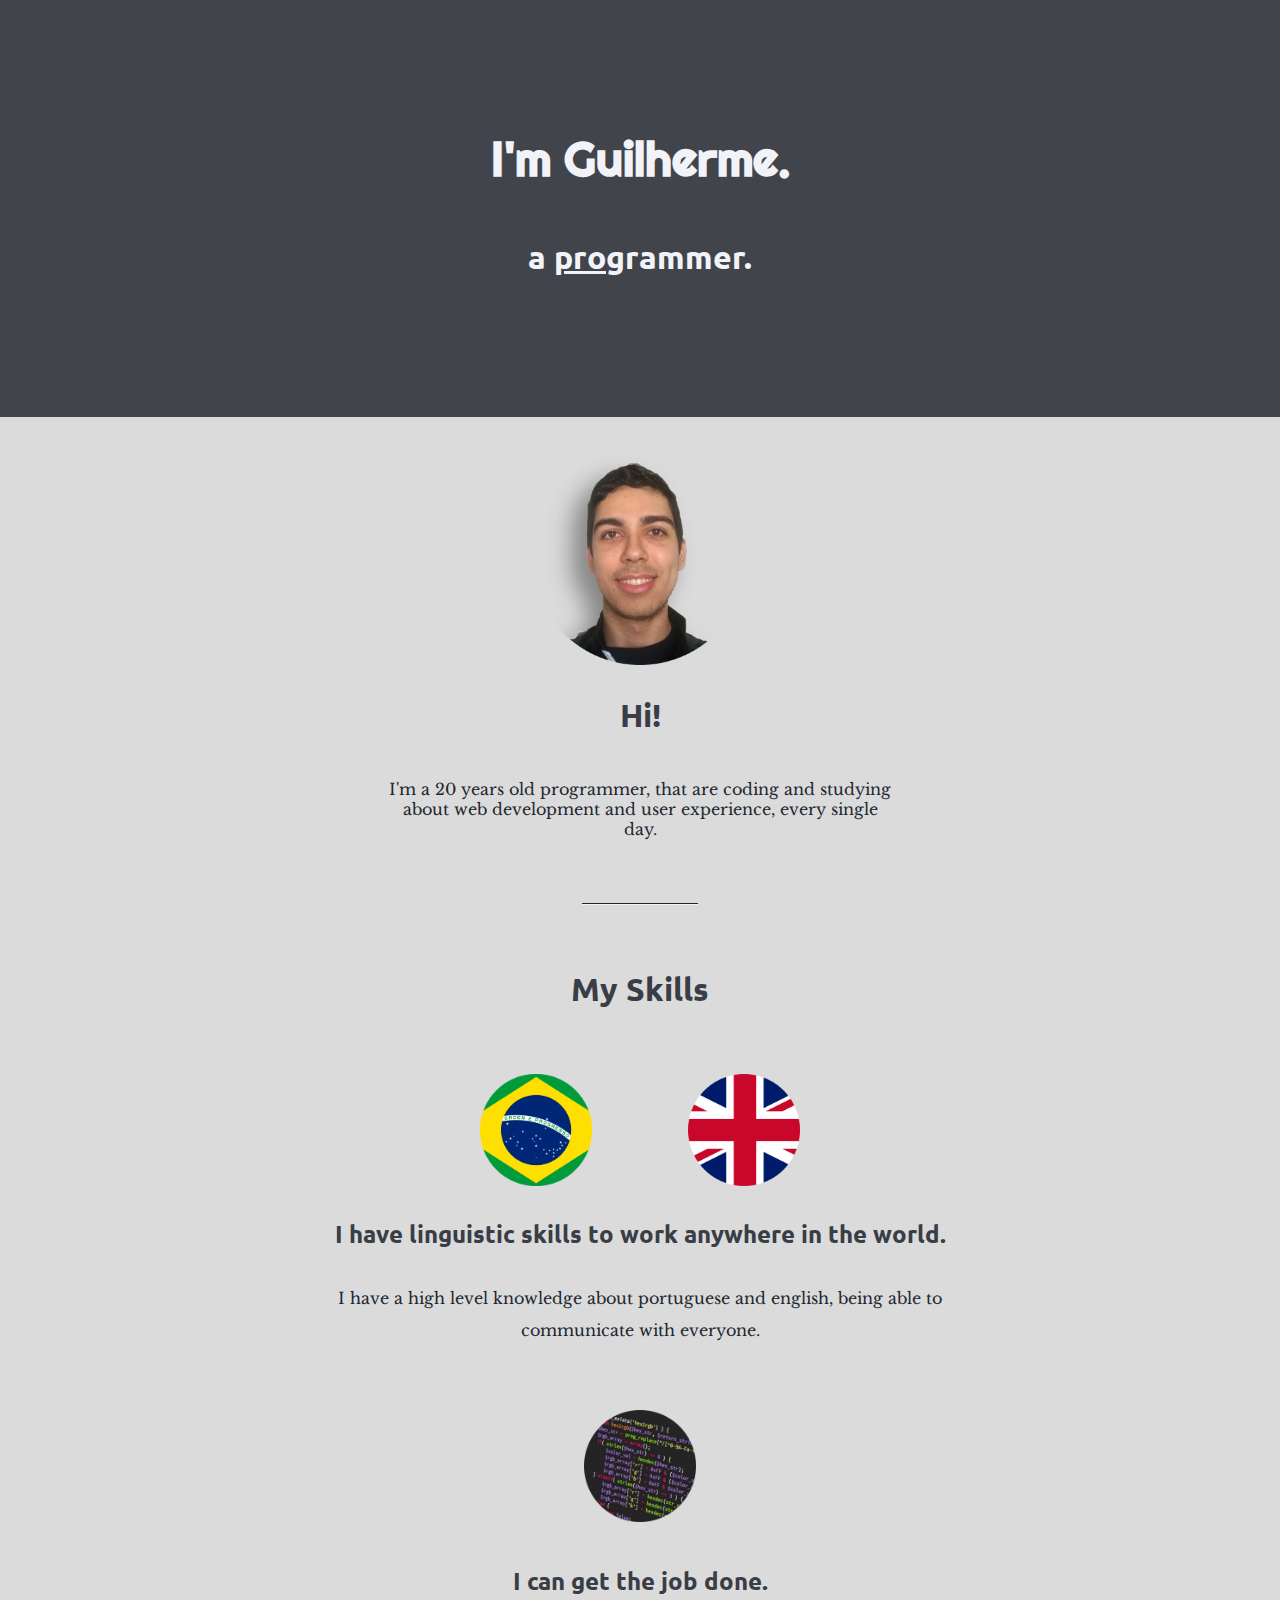
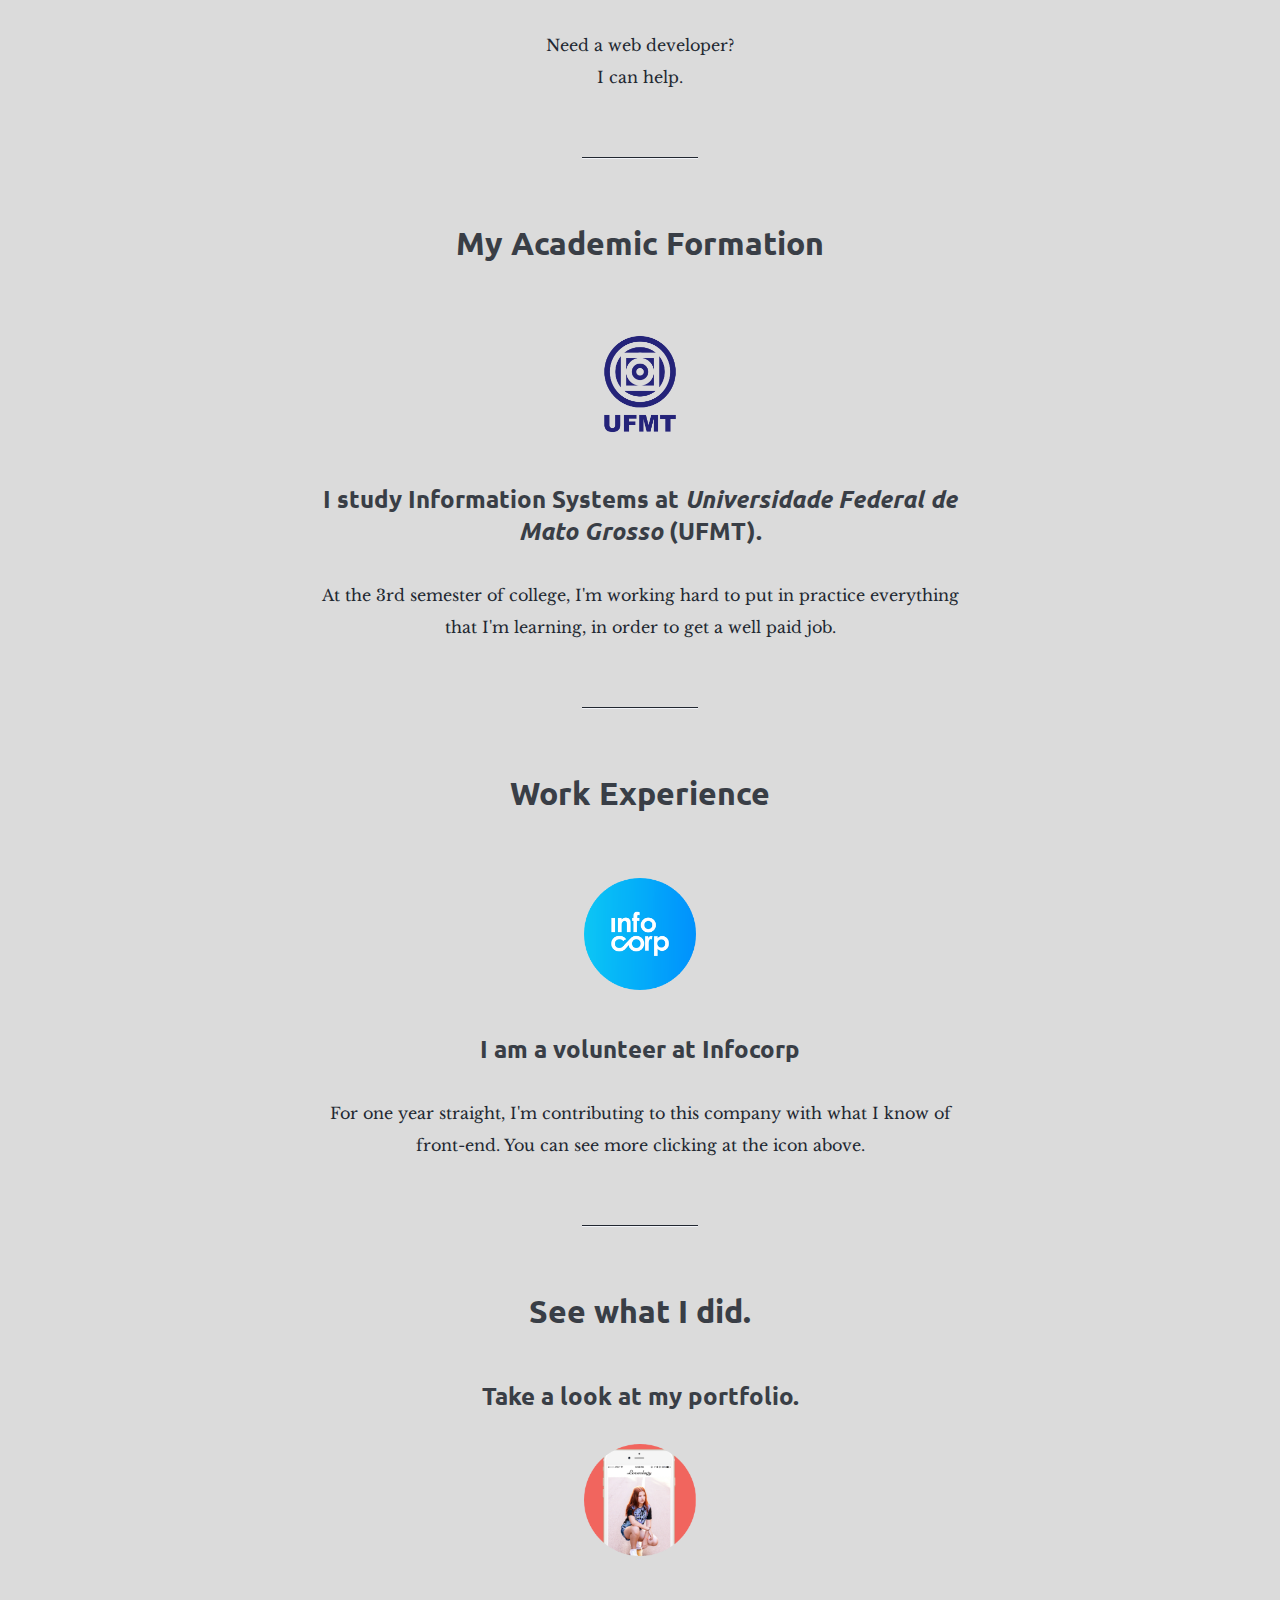
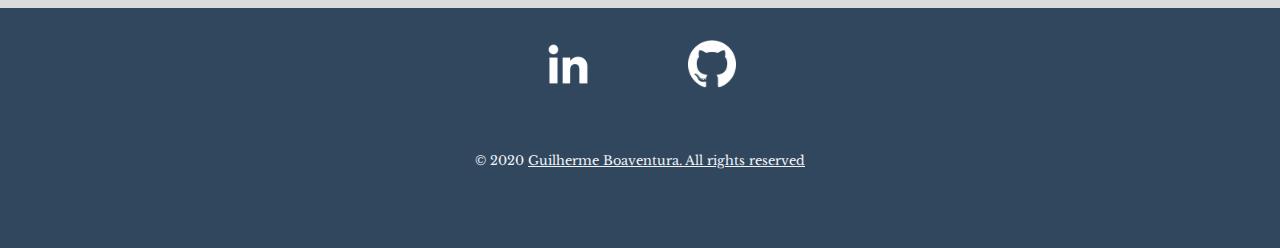
==== commit 2b0ebed1: "portfolio added" ====
--- a/index.html
+++ b/index.html
@@ -93,11 +93,10 @@
                 <hr>
             </div>
             <div class="contact-me">
-                <h2>Get In Touch.</h2>
-                <h3>Fell free to send me a email.</h3>
-                <p id="p-footer">I'll will respond in a few hours.</p>
+                <h2>See what I did.</h2>
+                <h3>Take a look at my portfolio.</h3>
                 <div class="btn-border">
-                    <a class="btn" href="mailto:ghboaventura@gmail.com"><img src="images/mail-icon.png" alt=""></a>
+                    <a href="portfolio.html"><img class="flags" src="images/loveology-example-circle.png" alt="portfolio-image"></a>
                 </div>
             </div>
         </div>
--- a/css/styles.css
+++ b/css/styles.css
@@ -1,131 +1,148 @@
 /* default elements */
 body {
-    margin: 0 auto;
-    text-align: center;
+  margin: 0 auto;
+  text-align: center;
 }
 
 /* header */
 .header-title {
-    font-family: 'Righteous', cursive;
-    font-size: 3rem;
-    color: #f1f3f8;
+  font-family: "Righteous", cursive;
+  font-size: 3rem;
+  color: #f1f3f8;
 }
 
 .header-subtitle {
-    color: #f1f3f8;
-    padding-top: 1rem;
+  color: #f1f3f8;
+  padding-top: 1rem;
 }
 
 .header-content {
-    background-color: #41444b;
-    padding: 6rem;
+  background-color: #41444b;
+  padding: 6rem;
 }
 
 h2 {
-    color: #393e46;
-    font-family: 'Ubuntu', sans-serif;
-    font-size: 2rem;
-    padding-bottom: 1rem;
+  color: #393e46;
+  font-family: "Ubuntu", sans-serif;
+  font-size: 2rem;
+  padding-bottom: 1rem;
 }
 
 h3 {
-    color: #393e46;
-    font-family: 'Ubuntu', sans-serif;
-    font-size: 1.5rem;
-    margin: 2rem auto;
+  color: #393e46;
+  font-family: "Ubuntu", sans-serif;
+  font-size: 1.5rem;
+  margin: 2rem auto;
 }
 
 p {
-    color: #222831;
-    font-family: 'Libre Baskerville', serif;
-    font-size: 1rem;
-    margin-bottom: 4rem;
+  color: #222831;
+  font-family: "Libre Baskerville", serif;
+  font-size: 1rem;
+  margin-bottom: 4rem;
 }
 
 hr {
-    border: 0;
-    height: 0;
-    border-top: 1px solid #222831;
-    border-bottom: 1px solid #f1f3f8;
-    width: 10%;
+  border: 0;
+  height: 0;
+  border-top: 1px solid #222831;
+  border-bottom: 1px solid #f1f3f8;
+  width: 10%;
 }
 
 #p-footer {
-    margin-bottom: 1rem;
+  margin-bottom: 1rem;
 }
 
 #apresentation {
-    width: 40%;
-    margin: 1rem auto;
+  width: 40%;
+  margin: 1rem auto;
 }
 
 .div-hr {
-    margin: 4rem;
+  margin: 4rem;
 }
 
 .flags {
-    width: 7rem;
-    padding: 0 3rem;
+  width: 7rem;
+  padding: 0 3rem;
 }
 
 .profile-img {
-    padding-top: 2rem;
-    width: 13.5rem;
+  padding-top: 2rem;
+  width: 13.5rem;
 }
 
 .pro {
-    text-decoration: underline;
+  text-decoration: underline;
 }
 
 .copyright {
-    color: #f1f3f8;
-    font-size: 0.8rem;
+  color: #f1f3f8;
+  font-size: 0.8rem;
 }
 
 .footer-link {
-    color: #f1f3f8;
-    display: inline-block;
-    font-family: 'Libre Baskerville', serif;
+  color: #f1f3f8;
+  display: inline-block;
+  font-family: "Libre Baskerville", serif;
 }
 
 .img-social-logo {
-    width: 3rem;
-    padding: 0 3rem 1rem 3rem;
-}
-
-.btn {
-    color: #222831;
-    font-family: 'Libre Baskerville', serif;
+  width: 3rem;
+  padding: 0 3rem 1rem 3rem;
 }
 
 .btn-border {
-    padding: 1.5rem;
+  padding-bottom: 3rem;
 }
 
 .middle-container {
-    background-color: #dbdbdb;
-    padding-bottom: 0;
+  background-color: #dbdbdb;
+  padding-bottom: 0;
 }
 
 .bottom-container {
-    background-color: #30475e;
-    padding-top: 0rem;
-    padding-bottom: 1rem;
+  background-color: #30475e;
+  padding-top: 0rem;
+  padding-bottom: 1rem;
+}
+
+.container-title {
+  padding-bottom: 3rem;
+  width: 2rem;
+}
+
+.portfolio-title {
+  font-size: 2.5rem;
+  color: #41444b;
+  margin: 0;
+  padding: 2rem;
+}
+
+.portfolio-images {
+  width: 20rem;
+  padding: 3rem;
+  position: relative;
+}
+
+.container-portfolio {
+  width: 100%;
 }
 
 .div-flag {
-    display: flex;
-    justify-content: center;
+  display: flex;
+  justify-content: center;
 }
 
 .div-logo {
-    display: flex;
-    justify-content: center;
-    padding: 2rem;
+  display: flex;
+  justify-content: center;
+  padding: 2rem;
 }
 
 .skill-row {
-    margin: 3rem auto;
-    width: 50%;
-    line-height: 2rem;
-}+  margin: 3rem auto;
+  width: 50%;
+  line-height: 2rem;
+}
